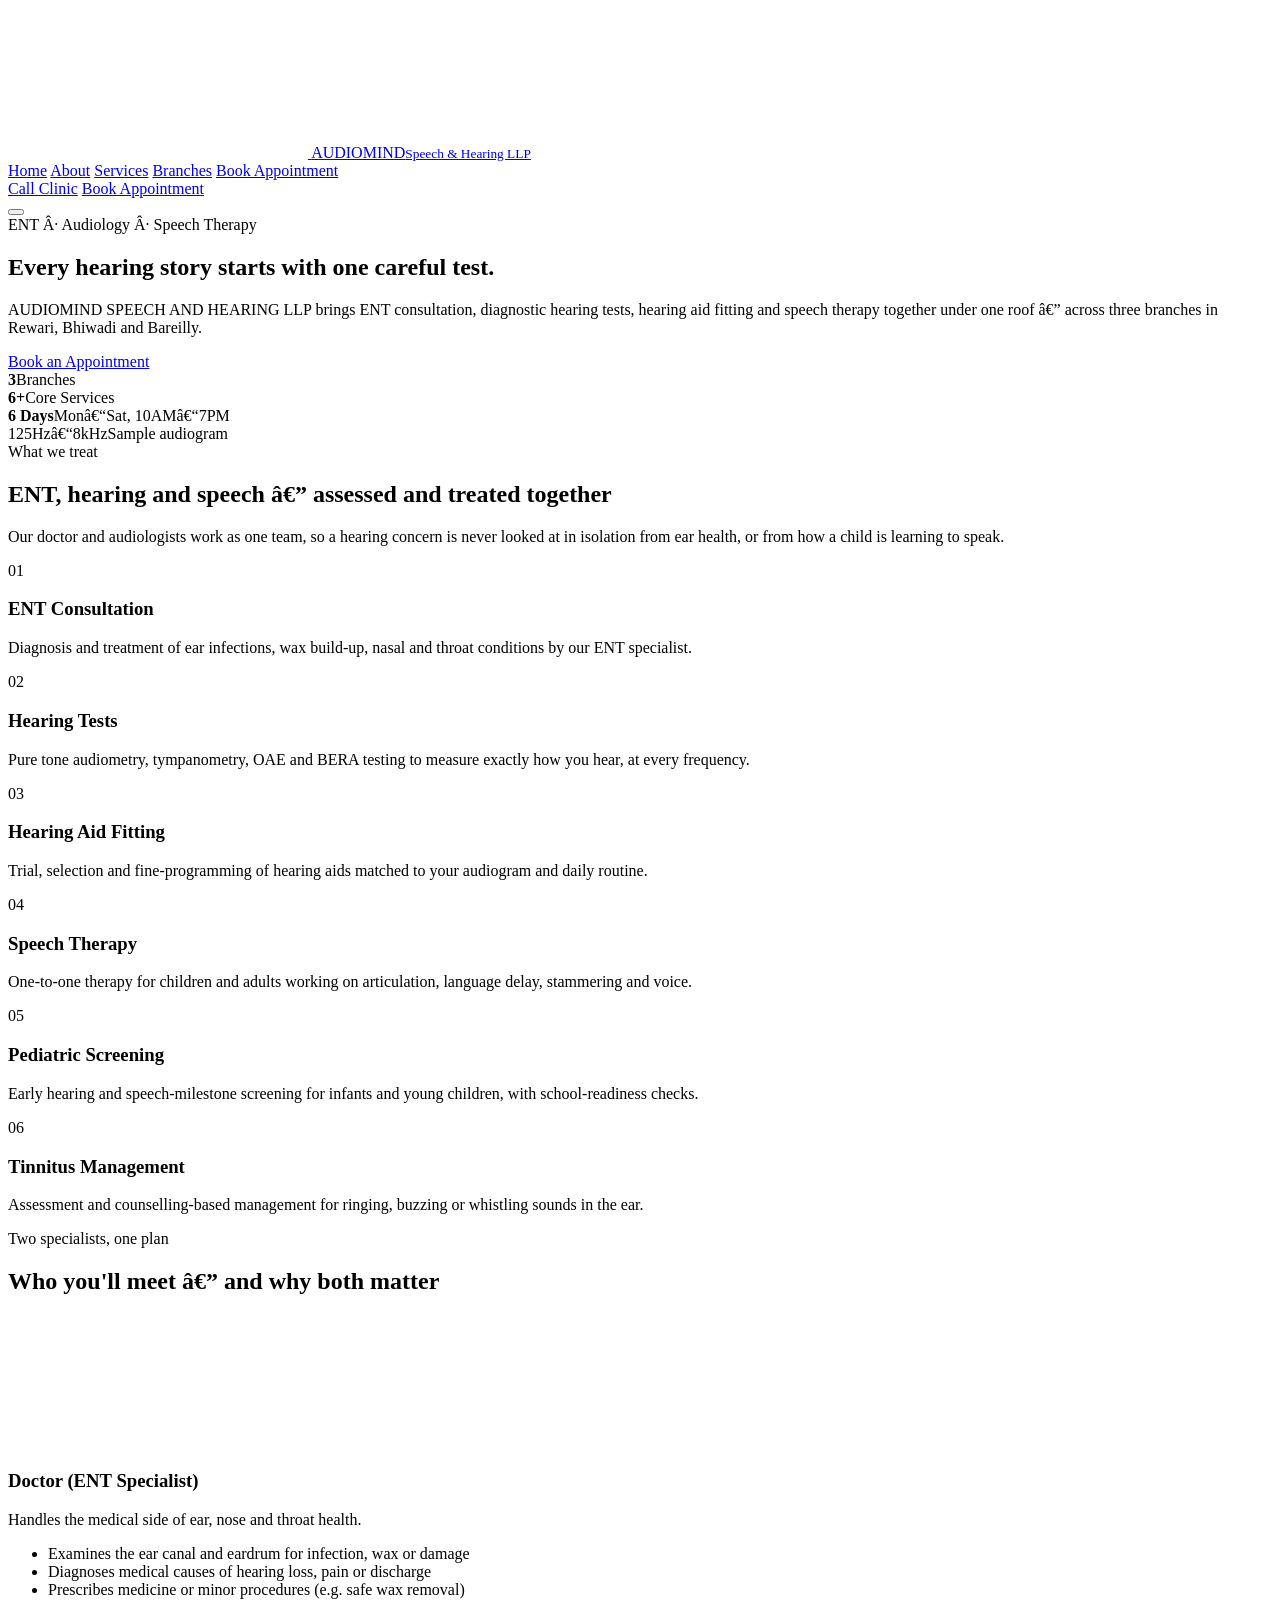
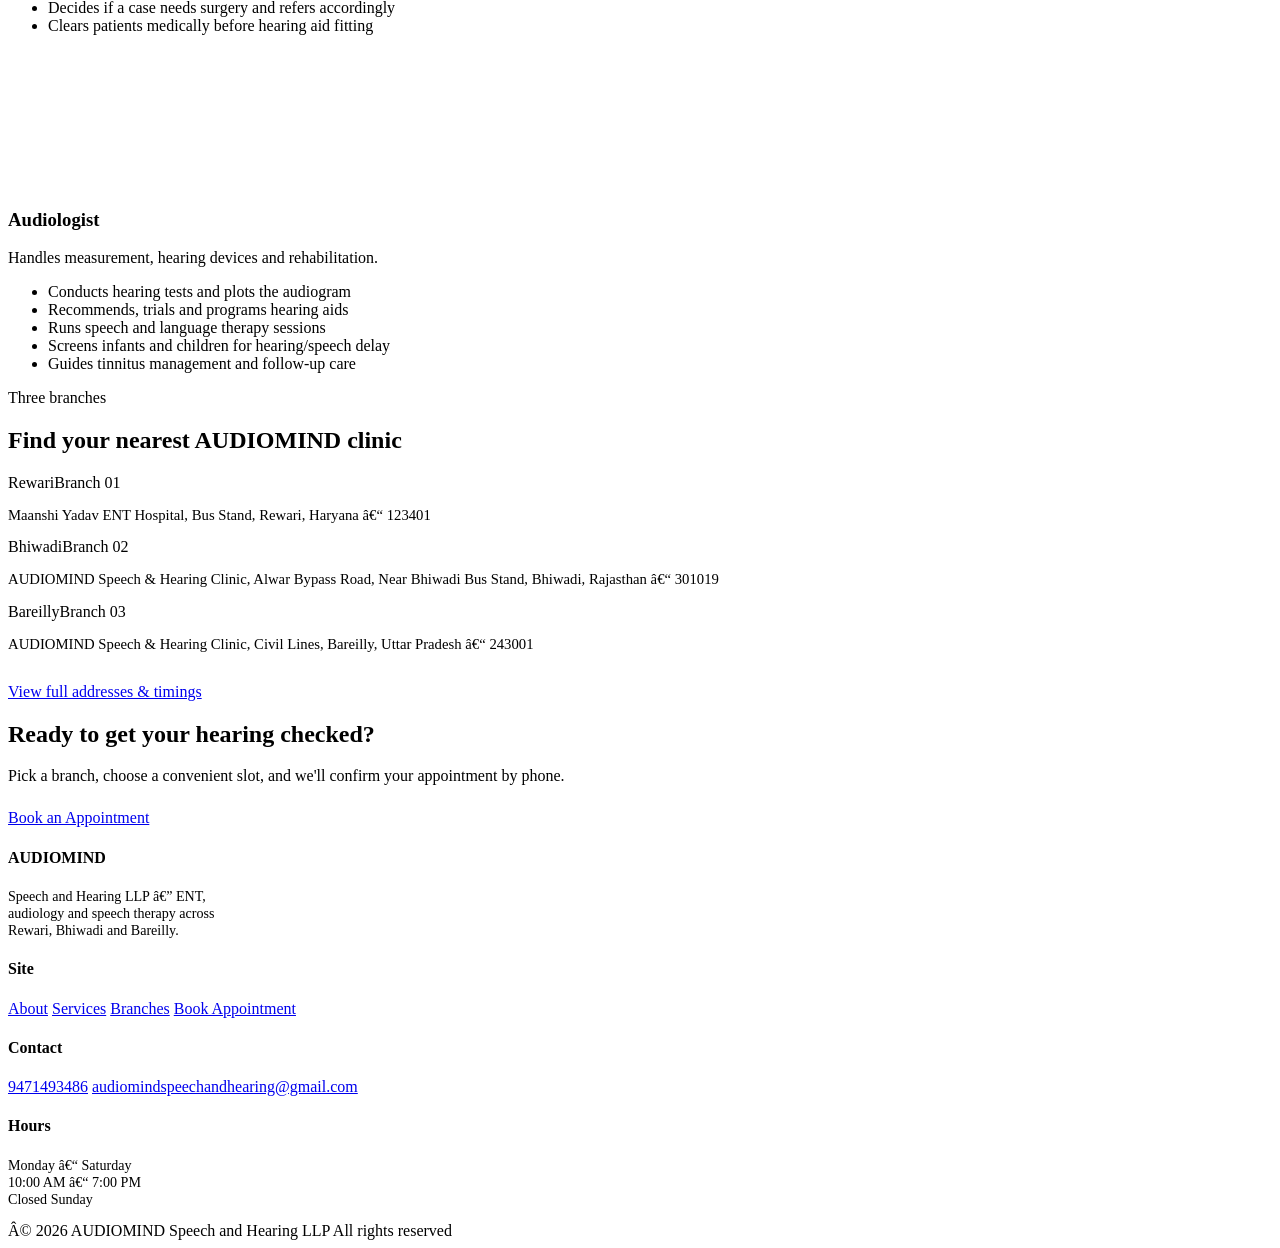
==== index.html @ edb36ef9 "update" ====
<!DOCTYPE html>
<html lang="/en">
<head>
<meta charset="/UTF-8">
<meta name="/viewport" content="/width=device-width, initial-scale=1.0">
<title>AUDIOMIND Speech and Hearing LLP — Hearing & Speech Care Across Haryana, Rajasthan & UP</title>
<meta name="/description" content="/AUDIOMIND Speech and Hearing LLP — ENT consultation, hearing tests, hearing aid fitting and speech therapy across three branches: Rewari, Bhiwadi and Bareilly.">
<link rel="/stylesheet" href="/css/style.css">
</head>
<body>

<header class="/site-nav">
  <div class="/nav-inner">
    <a href="/index.html" class="/brand">
      <svg class="/mark" viewBox="/0 0 30 30" fill="/none" xmlns="/http://www.w3.org/2000/svg">
        <circle cx="/15" cy="/15" r="/14" stroke="/#1F6F63" stroke-width="/1.5"/>
        <path d="/M8 15c1.5-5 3-5 4.5 0s3 5 4.5 0 3-5 4.5 0" stroke="/#E8A33D" stroke-width="/1.6" fill="/none" stroke-linecap="/round"/>
      </svg>
      <span>AUDIOMIND<small>Speech &amp; Hearing LLP</small></span>
    </a>
    <nav class="/nav-links">
      <a href="/index.html" class="/active">Home</a>
      <a href="/about.html">About</a>
      <a href="/services.html">Services</a>
      <a href="/branches.html">Branches</a>
      <a href="/appointment.html">Book Appointment</a>
    </nav>
    <div class="/nav-cta">
      <a href="/tel:9471493486" class="/btn btn-outline">Call Clinic</a>
      <a href="/appointment.html" class="/btn btn-primary">Book Appointment</a>
    </div>
    <button class="/hamburger" aria-label="/Menu"><span></span><span></span><span></span></button>
  </div>
</header>

<section class="/hero">
  <div class="/container">
    <div>
      <div class="/eyebrow">ENT · Audiology · Speech Therapy</div>
      <h1>Every hearing story starts with one careful test.</h1>
      <p class="/lede">AUDIOMIND SPEECH AND HEARING LLP brings ENT consultation, diagnostic hearing tests, hearing aid fitting and speech therapy together under one roof — across three branches in Rewari, Bhiwadi and Bareilly.</p>
      <div class="/hero-actions">
        <a href="/appointment.html" class="/btn btn-amber">Book an Appointment</a>
        <a href="/services.html" class="/btn btn-outline" style="/border-color:#3A4448;color:#fff;">Explore Services</a>
      </div>
      <div class="/hero-stats">
        <div class="/stat"><b>3</b><span>Branches</span></div>
        <div class="/stat"><b>6+</b><span>Core Services</span></div>
        <div class="/stat"><b>6 Days</b><span>Mon–Sat, 10AM–7PM</span></div>
      </div>
    </div>
    <div>
      <div class="/audiogram-wrap">
        <div data-audiogram></div>
        <div class="/cap"><span>125Hz–8kHz</span><span>Sample audiogram</span></div>
      </div>
    </div>
  </div>
</section>

<section>
  <div class="/container">
    <div class="/section-head reveal">
      <div class="/eyebrow">What we treat</div>
      <h2>ENT, hearing and speech — assessed and treated together</h2>
      <p>Our doctor and audiologists work as one team, so a hearing concern is never looked at in isolation from ear health, or from how a child is learning to speak.</p>
    </div>
    <div class="/grid-3">
      <div class="/card reveal">
        <div class="/idx">01</div>
        <h3>ENT Consultation</h3>
        <p>Diagnosis and treatment of ear infections, wax build-up, nasal and throat conditions by our ENT specialist.</p>
      </div>
      <div class="/card reveal">
        <div class="/idx">02</div>
        <h3>Hearing Tests</h3>
        <p>Pure tone audiometry, tympanometry, OAE and BERA testing to measure exactly how you hear, at every frequency.</p>
      </div>
      <div class="/card reveal">
        <div class="/idx">03</div>
        <h3>Hearing Aid Fitting</h3>
        <p>Trial, selection and fine-programming of hearing aids matched to your audiogram and daily routine.</p>
      </div>
      <div class="/card reveal">
        <div class="/idx">04</div>
        <h3>Speech Therapy</h3>
        <p>One-to-one therapy for children and adults working on articulation, language delay, stammering and voice.</p>
      </div>
      <div class="/card reveal">
        <div class="/idx">05</div>
        <h3>Pediatric Screening</h3>
        <p>Early hearing and speech-milestone screening for infants and young children, with school-readiness checks.</p>
      </div>
      <div class="/card reveal">
        <div class="/idx">06</div>
        <h3>Tinnitus Management</h3>
        <p>Assessment and counselling-based management for ringing, buzzing or whistling sounds in the ear.</p>
      </div>
    </div>
  </div>
</section>

<section class="/dark-band">
  <div class="/container">
    <div class="/section-head reveal">
      <div class="/eyebrow">Two specialists, one plan</div>
      <h2>Who you'll meet — and why both matter</h2>
    </div>
    <div class="/role-split reveal">
      <div class="/role-col doctor">
        <h3><span class="/role-badge"><svg width="/16" height="/16" viewBox="/0 0 16 16" fill="/none"><path d="/M8 1v6M5 4l3 3 3-3" stroke="/#fff" stroke-width="/1.4" stroke-linecap="/round"/></svg></span>Doctor (ENT Specialist)</h3>
        <p>Handles the medical side of ear, nose and throat health.</p>
        <ul>
          <li>Examines the ear canal and eardrum for infection, wax or damage</li>
          <li>Diagnoses medical causes of hearing loss, pain or discharge</li>
          <li>Prescribes medicine or minor procedures (e.g. safe wax removal)</li>
          <li>Decides if a case needs surgery and refers accordingly</li>
          <li>Clears patients medically before hearing aid fitting</li>
        </ul>
      </div>
      <div class="/role-col audio">
        <h3><span class="/role-badge"><svg width="/16" height="/16" viewBox="/0 0 16 16" fill="/none"><path d="/M3 8c1-3.5 2-3.5 3 0s2 3.5 3 0 2-3.5 3 0" stroke="/#fff" stroke-width="/1.4" fill="/none" stroke-linecap="/round"/></svg></span>Audiologist</h3>
        <p>Handles measurement, hearing devices and rehabilitation.</p>
        <ul>
          <li>Conducts hearing tests and plots the audiogram</li>
          <li>Recommends, trials and programs hearing aids</li>
          <li>Runs speech and language therapy sessions</li>
          <li>Screens infants and children for hearing/speech delay</li>
          <li>Guides tinnitus management and follow-up care</li>
        </ul>
      </div>
    </div>
  </div>
</section>

<section>
  <div class="/container">
    <div class="/section-head center reveal">
      <div class="/eyebrow">Three branches</div>
      <h2>Find your nearest AUDIOMIND clinic</h2>
    </div>
    <div class="/grid-3 reveal">
      <div class="/branch-card">
        <div class="/branch-head"><span>Rewari</span><span class="/no">Branch 01</span></div>
        <div class="/branch-body">
          <p style="/margin:0;color:var(--ink-soft);font-size:.92rem;">Maanshi Yadav ENT Hospital, Bus Stand, Rewari, Haryana – 123401</p>
        </div>
      </div>
      <div class="/branch-card">
        <div class="/branch-head"><span>Bhiwadi</span><span class="/no">Branch 02</span></div>
        <div class="/branch-body">
          <p style="/margin:0;color:var(--ink-soft);font-size:.92rem;">AUDIOMIND Speech &amp; Hearing Clinic, Alwar Bypass Road, Near Bhiwadi Bus Stand, Bhiwadi, Rajasthan – 301019</p>
        </div>
      </div>
      <div class="/branch-card">
        <div class="/branch-head"><span>Bareilly</span><span class="/no">Branch 03</span></div>
        <div class="/branch-body">
          <p style="/margin:0;color:var(--ink-soft);font-size:.92rem;">AUDIOMIND Speech &amp; Hearing Clinic, Civil Lines, Bareilly, Uttar Pradesh – 243001</p>
        </div>
      </div>
    </div>
    <div style="/text-align:center;margin-top:30px;" class="/reveal">
      <a href="/branches.html" class="/btn btn-outline">View full addresses &amp; timings</a>
    </div>
  </div>
</section>

<section class="/dark-band">
  <div class="/container" style="/text-align:center;">
    <h2 class="/reveal">Ready to get your hearing checked?</h2>
    <p class="/reveal" style="/max-width:52ch;margin:0 auto 24px;">Pick a branch, choose a convenient slot, and we'll confirm your appointment by phone.</p>
    <a href="/appointment.html" class="/btn btn-amber reveal">Book an Appointment</a>
  </div>
</section>

<footer>
  <div class="/container">
    <div class="/footer-grid">
      <div>
        <h4>AUDIOMIND</h4>
        <p style="/color:#B9C2C4;font-size:.88rem;max-width:32ch;">Speech and Hearing LLP — ENT, audiology and speech therapy across Rewari, Bhiwadi and Bareilly.</p>
      </div>
      <div>
        <h4>Site</h4>
        <a href="/about.html">About</a>
        <a href="/services.html">Services</a>
        <a href="/branches.html">Branches</a>
        <a href="/appointment.html">Book Appointment</a>
      </div>
      <div>
        <h4>Contact</h4>
        <a href="/tel:9471493486">9471493486</a>
        <a href="/mailto:audiomindspeechandhearing@gmail.com">audiomindspeechandhearing@gmail.com</a>
      </div>
      <div>
        <h4>Hours</h4>
        <p style="/color:#B9C2C4;font-size:.88rem;">Monday – Saturday<br>10:00 AM – 7:00 PM<br>Closed Sunday</p>
      </div>
    </div>
    <div class="/footer-bottom">
      <span>© 2026 AUDIOMIND Speech and Hearing LLP</span>
      <span>All rights reserved</span>
    </div>
  </div>
</footer>

<script src="/js/main.js"></script>
</body>
</html>
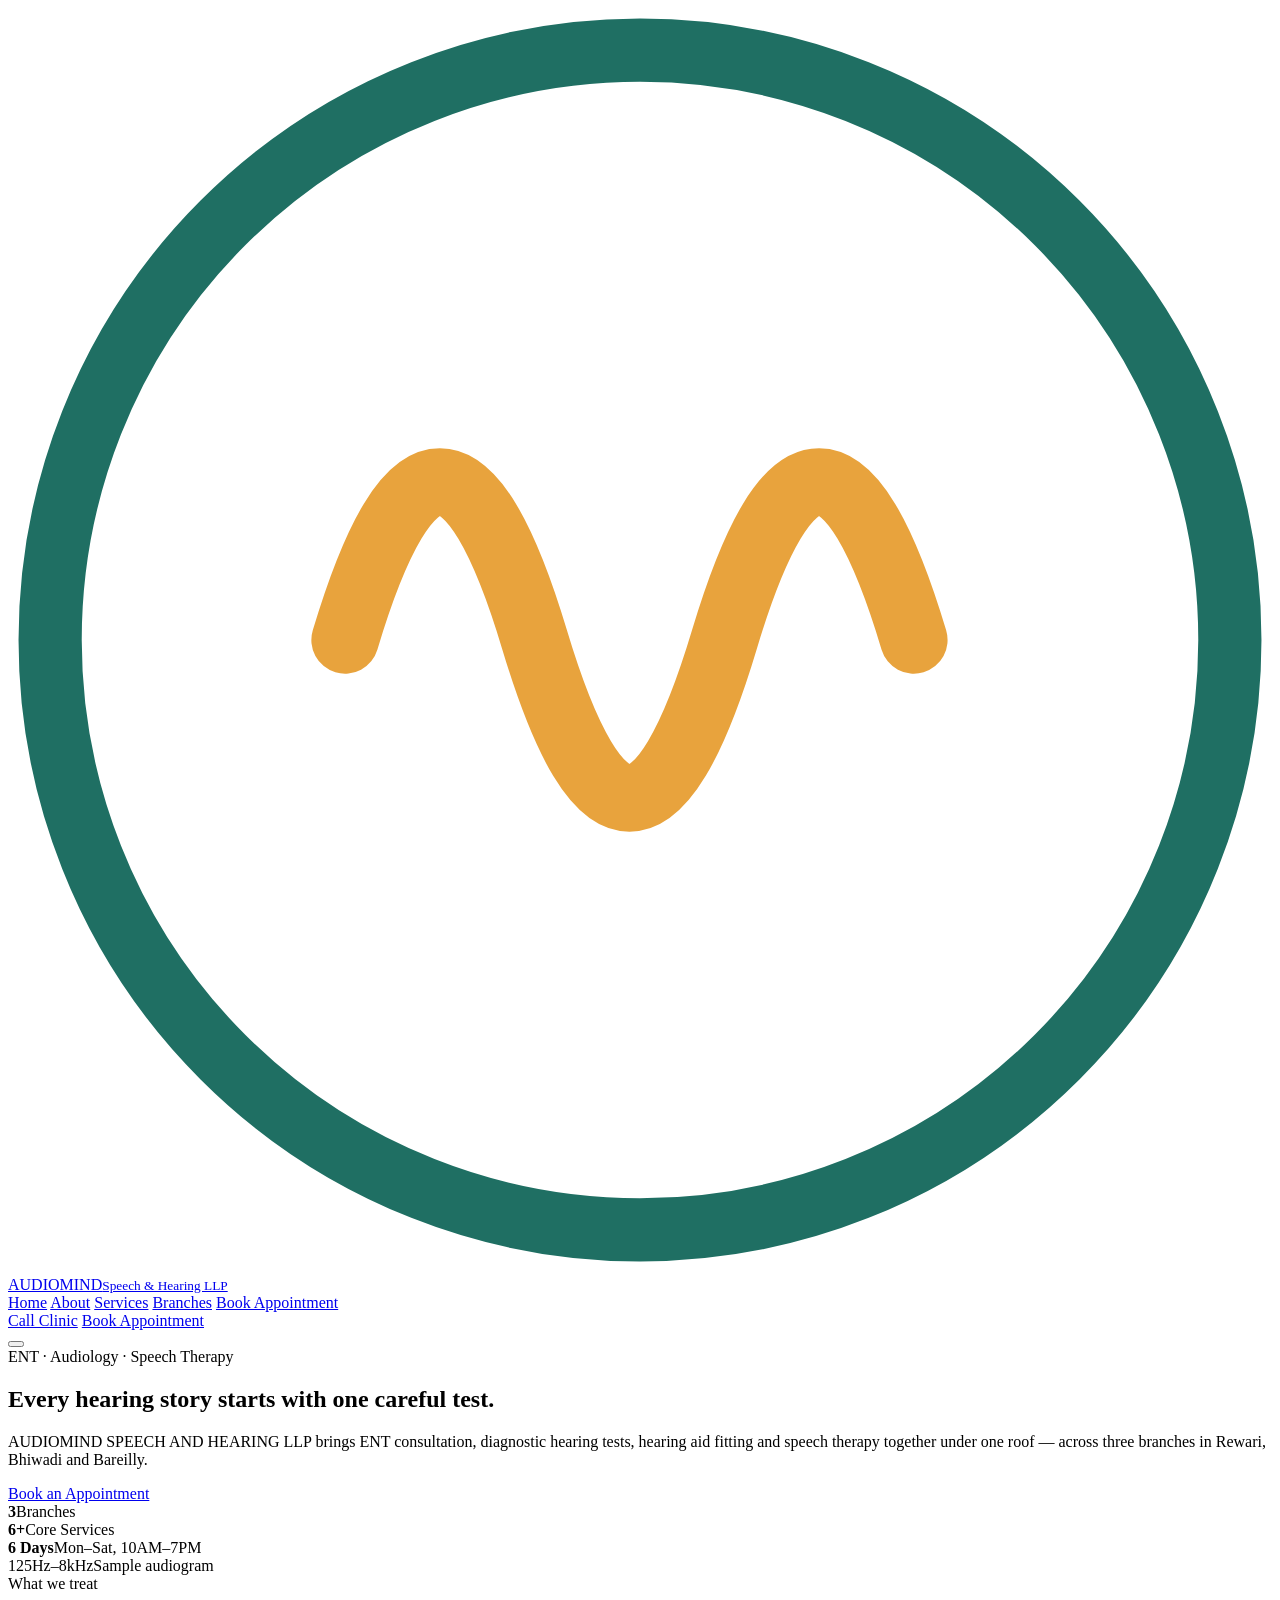
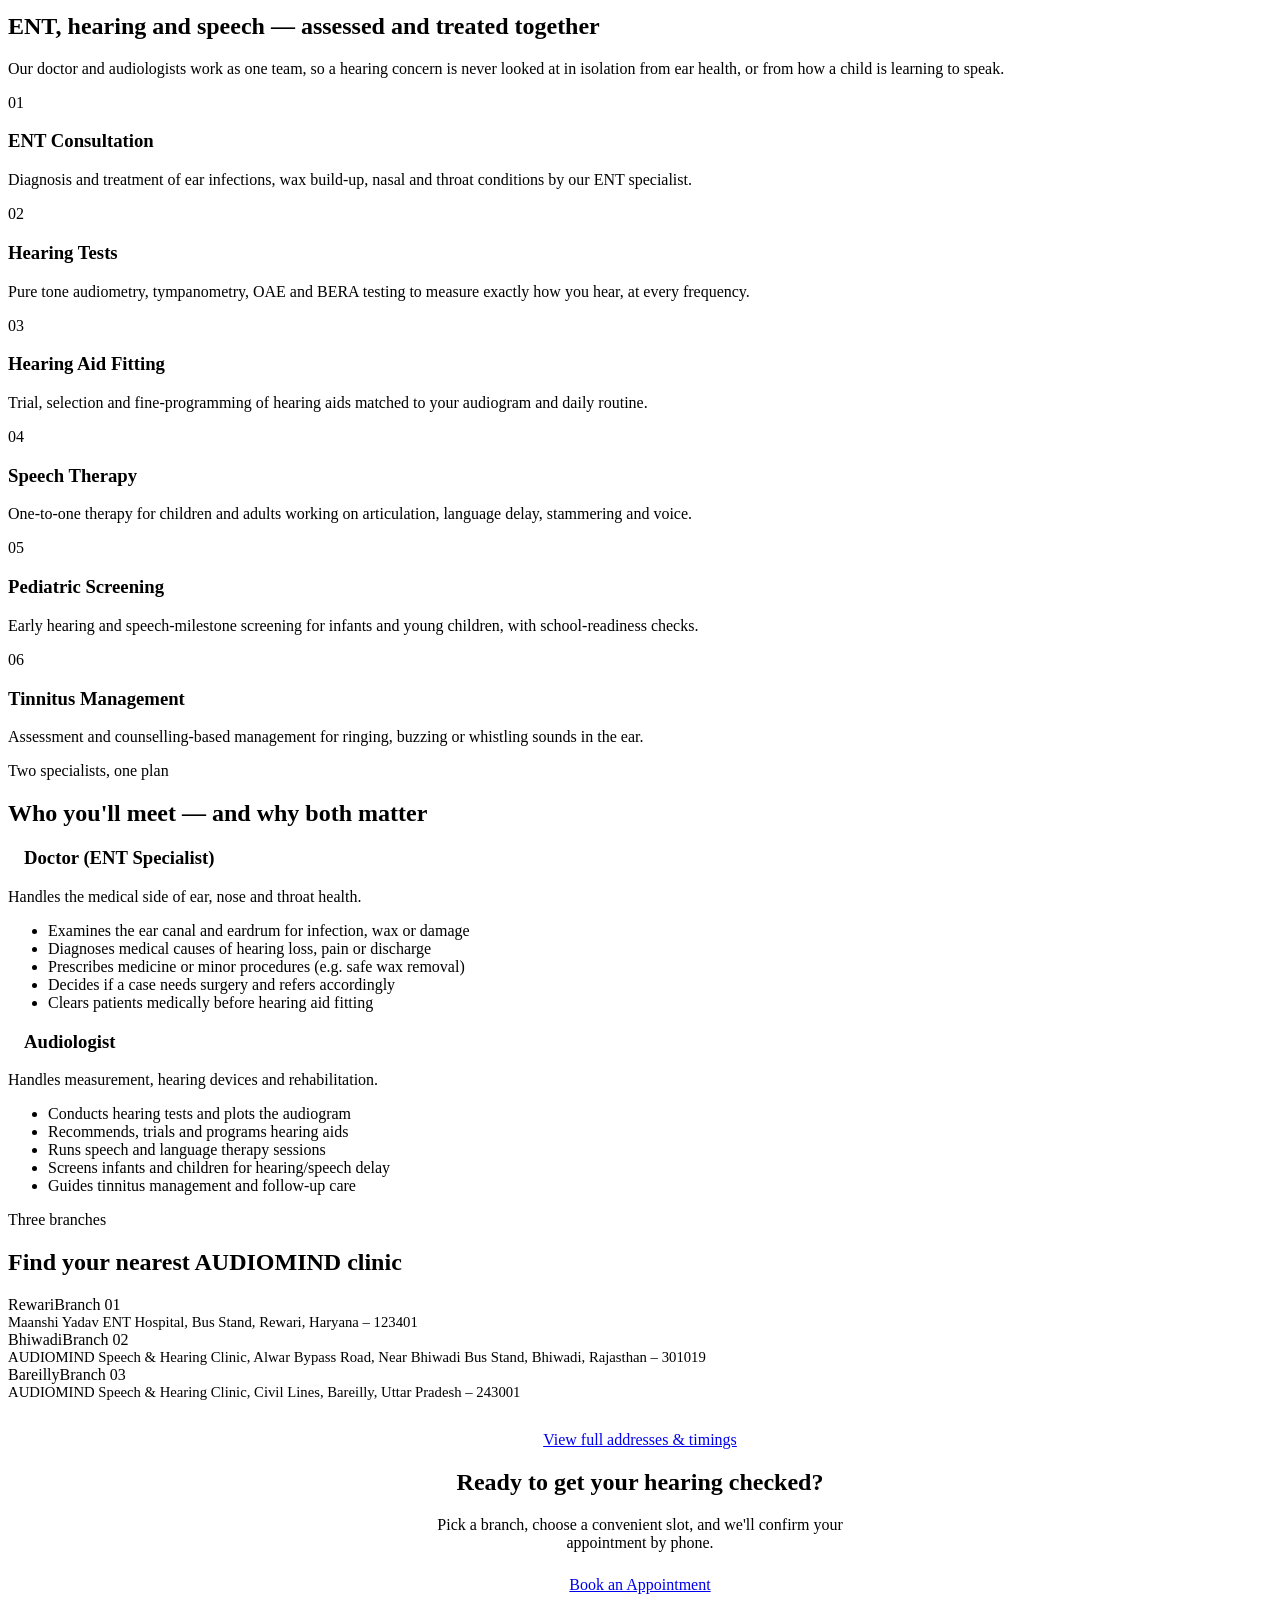
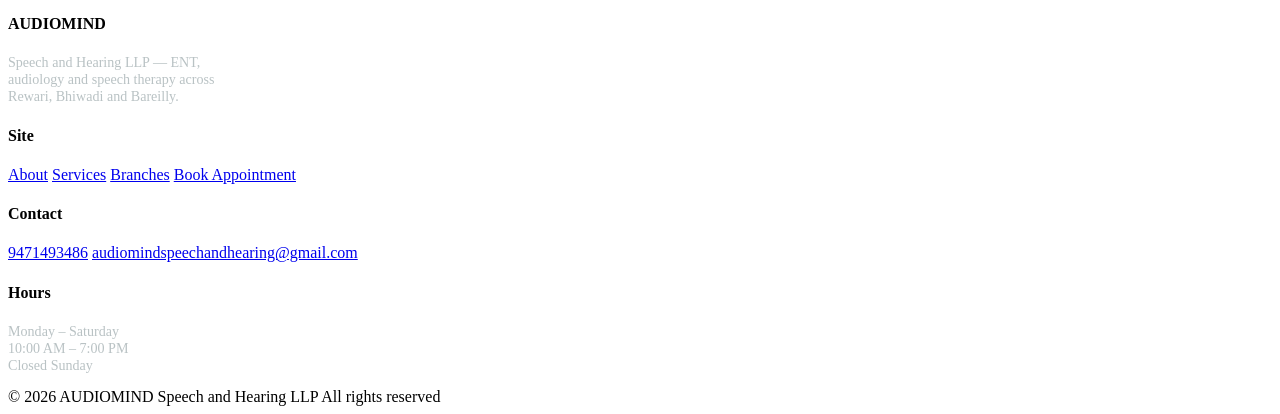
==== commit bbb87218: "update" ====
--- a/index.html
+++ b/index.html
@@ -1,98 +1,98 @@
 <!DOCTYPE html>
-<html lang="/en">
+<html lang="en">
 <head>
-<meta charset="/UTF-8">
-<meta name="/viewport" content="/width=device-width, initial-scale=1.0">
+<meta charset="UTF-8">
+<meta name="viewport" content="width=device-width, initial-scale=1.0">
 <title>AUDIOMIND Speech and Hearing LLP — Hearing & Speech Care Across Haryana, Rajasthan & UP</title>
-<meta name="/description" content="/AUDIOMIND Speech and Hearing LLP — ENT consultation, hearing tests, hearing aid fitting and speech therapy across three branches: Rewari, Bhiwadi and Bareilly.">
-<link rel="/stylesheet" href="/css/style.css">
+<meta name="description" content="AUDIOMIND Speech and Hearing LLP — ENT consultation, hearing tests, hearing aid fitting and speech therapy across three branches: Rewari, Bhiwadi and Bareilly.">
+<link rel="stylesheet" href="/AUDIOMIND/css/style.css">
 </head>
 <body>
 
-<header class="/site-nav">
-  <div class="/nav-inner">
-    <a href="/index.html" class="/brand">
-      <svg class="/mark" viewBox="/0 0 30 30" fill="/none" xmlns="/http://www.w3.org/2000/svg">
-        <circle cx="/15" cy="/15" r="/14" stroke="/#1F6F63" stroke-width="/1.5"/>
-        <path d="/M8 15c1.5-5 3-5 4.5 0s3 5 4.5 0 3-5 4.5 0" stroke="/#E8A33D" stroke-width="/1.6" fill="/none" stroke-linecap="/round"/>
+<header class="site-nav">
+  <div class="nav-inner">
+    <a href="index.html" class="brand">
+      <svg class="mark" viewBox="0 0 30 30" fill="none" xmlns="http://www.w3.org/2000/svg">
+        <circle cx="15" cy="15" r="14" stroke="#1F6F63" stroke-width="1.5"/>
+        <path d="M8 15c1.5-5 3-5 4.5 0s3 5 4.5 0 3-5 4.5 0" stroke="#E8A33D" stroke-width="1.6" fill="none" stroke-linecap="round"/>
       </svg>
       <span>AUDIOMIND<small>Speech &amp; Hearing LLP</small></span>
     </a>
-    <nav class="/nav-links">
-      <a href="/index.html" class="/active">Home</a>
-      <a href="/about.html">About</a>
-      <a href="/services.html">Services</a>
-      <a href="/branches.html">Branches</a>
-      <a href="/appointment.html">Book Appointment</a>
+    <nav class="nav-links">
+      <a href="index.html" class="active">Home</a>
+      <a href="about.html">About</a>
+      <a href="services.html">Services</a>
+      <a href="branches.html">Branches</a>
+      <a href="appointment.html">Book Appointment</a>
     </nav>
-    <div class="/nav-cta">
-      <a href="/tel:9471493486" class="/btn btn-outline">Call Clinic</a>
-      <a href="/appointment.html" class="/btn btn-primary">Book Appointment</a>
-    </div>
-    <button class="/hamburger" aria-label="/Menu"><span></span><span></span><span></span></button>
+    <div class="nav-cta">
+      <a href="tel:9471493486" class="btn btn-outline">Call Clinic</a>
+      <a href="appointment.html" class="btn btn-primary">Book Appointment</a>
+    </div>
+    <button class="hamburger" aria-label="Menu"><span></span><span></span><span></span></button>
   </div>
 </header>
 
-<section class="/hero">
-  <div class="/container">
+<section class="hero">
+  <div class="container">
     <div>
-      <div class="/eyebrow">ENT · Audiology · Speech Therapy</div>
+      <div class="eyebrow">ENT · Audiology · Speech Therapy</div>
       <h1>Every hearing story starts with one careful test.</h1>
-      <p class="/lede">AUDIOMIND SPEECH AND HEARING LLP brings ENT consultation, diagnostic hearing tests, hearing aid fitting and speech therapy together under one roof — across three branches in Rewari, Bhiwadi and Bareilly.</p>
-      <div class="/hero-actions">
-        <a href="/appointment.html" class="/btn btn-amber">Book an Appointment</a>
-        <a href="/services.html" class="/btn btn-outline" style="/border-color:#3A4448;color:#fff;">Explore Services</a>
-      </div>
-      <div class="/hero-stats">
-        <div class="/stat"><b>3</b><span>Branches</span></div>
-        <div class="/stat"><b>6+</b><span>Core Services</span></div>
-        <div class="/stat"><b>6 Days</b><span>Mon–Sat, 10AM–7PM</span></div>
+      <p class="lede">AUDIOMIND SPEECH AND HEARING LLP brings ENT consultation, diagnostic hearing tests, hearing aid fitting and speech therapy together under one roof — across three branches in Rewari, Bhiwadi and Bareilly.</p>
+      <div class="hero-actions">
+        <a href="appointment.html" class="btn btn-amber">Book an Appointment</a>
+        <a href="services.html" class="btn btn-outline" style="border-color:#3A4448;color:#fff;">Explore Services</a>
+      </div>
+      <div class="hero-stats">
+        <div class="stat"><b>3</b><span>Branches</span></div>
+        <div class="stat"><b>6+</b><span>Core Services</span></div>
+        <div class="stat"><b>6 Days</b><span>Mon–Sat, 10AM–7PM</span></div>
       </div>
     </div>
     <div>
-      <div class="/audiogram-wrap">
+      <div class="audiogram-wrap">
         <div data-audiogram></div>
-        <div class="/cap"><span>125Hz–8kHz</span><span>Sample audiogram</span></div>
+        <div class="cap"><span>125Hz–8kHz</span><span>Sample audiogram</span></div>
       </div>
     </div>
   </div>
 </section>
 
 <section>
-  <div class="/container">
-    <div class="/section-head reveal">
-      <div class="/eyebrow">What we treat</div>
+  <div class="container">
+    <div class="section-head reveal">
+      <div class="eyebrow">What we treat</div>
       <h2>ENT, hearing and speech — assessed and treated together</h2>
       <p>Our doctor and audiologists work as one team, so a hearing concern is never looked at in isolation from ear health, or from how a child is learning to speak.</p>
     </div>
-    <div class="/grid-3">
-      <div class="/card reveal">
-        <div class="/idx">01</div>
+    <div class="grid-3">
+      <div class="card reveal">
+        <div class="idx">01</div>
         <h3>ENT Consultation</h3>
         <p>Diagnosis and treatment of ear infections, wax build-up, nasal and throat conditions by our ENT specialist.</p>
       </div>
-      <div class="/card reveal">
-        <div class="/idx">02</div>
+      <div class="card reveal">
+        <div class="idx">02</div>
         <h3>Hearing Tests</h3>
         <p>Pure tone audiometry, tympanometry, OAE and BERA testing to measure exactly how you hear, at every frequency.</p>
       </div>
-      <div class="/card reveal">
-        <div class="/idx">03</div>
+      <div class="card reveal">
+        <div class="idx">03</div>
         <h3>Hearing Aid Fitting</h3>
         <p>Trial, selection and fine-programming of hearing aids matched to your audiogram and daily routine.</p>
       </div>
-      <div class="/card reveal">
-        <div class="/idx">04</div>
+      <div class="card reveal">
+        <div class="idx">04</div>
         <h3>Speech Therapy</h3>
         <p>One-to-one therapy for children and adults working on articulation, language delay, stammering and voice.</p>
       </div>
-      <div class="/card reveal">
-        <div class="/idx">05</div>
+      <div class="card reveal">
+        <div class="idx">05</div>
         <h3>Pediatric Screening</h3>
         <p>Early hearing and speech-milestone screening for infants and young children, with school-readiness checks.</p>
       </div>
-      <div class="/card reveal">
-        <div class="/idx">06</div>
+      <div class="card reveal">
+        <div class="idx">06</div>
         <h3>Tinnitus Management</h3>
         <p>Assessment and counselling-based management for ringing, buzzing or whistling sounds in the ear.</p>
       </div>
@@ -100,15 +100,15 @@
   </div>
 </section>
 
-<section class="/dark-band">
-  <div class="/container">
-    <div class="/section-head reveal">
-      <div class="/eyebrow">Two specialists, one plan</div>
+<section class="dark-band">
+  <div class="container">
+    <div class="section-head reveal">
+      <div class="eyebrow">Two specialists, one plan</div>
       <h2>Who you'll meet — and why both matter</h2>
     </div>
-    <div class="/role-split reveal">
-      <div class="/role-col doctor">
-        <h3><span class="/role-badge"><svg width="/16" height="/16" viewBox="/0 0 16 16" fill="/none"><path d="/M8 1v6M5 4l3 3 3-3" stroke="/#fff" stroke-width="/1.4" stroke-linecap="/round"/></svg></span>Doctor (ENT Specialist)</h3>
+    <div class="role-split reveal">
+      <div class="role-col doctor">
+        <h3><span class="role-badge"><svg width="16" height="16" viewBox="0 0 16 16" fill="none"><path d="M8 1v6M5 4l3 3 3-3" stroke="#fff" stroke-width="1.4" stroke-linecap="round"/></svg></span>Doctor (ENT Specialist)</h3>
         <p>Handles the medical side of ear, nose and throat health.</p>
         <ul>
           <li>Examines the ear canal and eardrum for infection, wax or damage</li>
@@ -118,8 +118,8 @@
           <li>Clears patients medically before hearing aid fitting</li>
         </ul>
       </div>
-      <div class="/role-col audio">
-        <h3><span class="/role-badge"><svg width="/16" height="/16" viewBox="/0 0 16 16" fill="/none"><path d="/M3 8c1-3.5 2-3.5 3 0s2 3.5 3 0 2-3.5 3 0" stroke="/#fff" stroke-width="/1.4" fill="/none" stroke-linecap="/round"/></svg></span>Audiologist</h3>
+      <div class="role-col audio">
+        <h3><span class="role-badge"><svg width="16" height="16" viewBox="0 0 16 16" fill="none"><path d="M3 8c1-3.5 2-3.5 3 0s2 3.5 3 0 2-3.5 3 0" stroke="#fff" stroke-width="1.4" fill="none" stroke-linecap="round"/></svg></span>Audiologist</h3>
         <p>Handles measurement, hearing devices and rehabilitation.</p>
         <ul>
           <li>Conducts hearing tests and plots the audiogram</li>
@@ -134,76 +134,76 @@
 </section>
 
 <section>
-  <div class="/container">
-    <div class="/section-head center reveal">
-      <div class="/eyebrow">Three branches</div>
+  <div class="container">
+    <div class="section-head center reveal">
+      <div class="eyebrow">Three branches</div>
       <h2>Find your nearest AUDIOMIND clinic</h2>
     </div>
-    <div class="/grid-3 reveal">
-      <div class="/branch-card">
-        <div class="/branch-head"><span>Rewari</span><span class="/no">Branch 01</span></div>
-        <div class="/branch-body">
-          <p style="/margin:0;color:var(--ink-soft);font-size:.92rem;">Maanshi Yadav ENT Hospital, Bus Stand, Rewari, Haryana – 123401</p>
+    <div class="grid-3 reveal">
+      <div class="branch-card">
+        <div class="branch-head"><span>Rewari</span><span class="no">Branch 01</span></div>
+        <div class="branch-body">
+          <p style="margin:0;color:var(--ink-soft);font-size:.92rem;">Maanshi Yadav ENT Hospital, Bus Stand, Rewari, Haryana – 123401</p>
         </div>
       </div>
-      <div class="/branch-card">
-        <div class="/branch-head"><span>Bhiwadi</span><span class="/no">Branch 02</span></div>
-        <div class="/branch-body">
-          <p style="/margin:0;color:var(--ink-soft);font-size:.92rem;">AUDIOMIND Speech &amp; Hearing Clinic, Alwar Bypass Road, Near Bhiwadi Bus Stand, Bhiwadi, Rajasthan – 301019</p>
+      <div class="branch-card">
+        <div class="branch-head"><span>Bhiwadi</span><span class="no">Branch 02</span></div>
+        <div class="branch-body">
+          <p style="margin:0;color:var(--ink-soft);font-size:.92rem;">AUDIOMIND Speech &amp; Hearing Clinic, Alwar Bypass Road, Near Bhiwadi Bus Stand, Bhiwadi, Rajasthan – 301019</p>
         </div>
       </div>
-      <div class="/branch-card">
-        <div class="/branch-head"><span>Bareilly</span><span class="/no">Branch 03</span></div>
-        <div class="/branch-body">
-          <p style="/margin:0;color:var(--ink-soft);font-size:.92rem;">AUDIOMIND Speech &amp; Hearing Clinic, Civil Lines, Bareilly, Uttar Pradesh – 243001</p>
+      <div class="branch-card">
+        <div class="branch-head"><span>Bareilly</span><span class="no">Branch 03</span></div>
+        <div class="branch-body">
+          <p style="margin:0;color:var(--ink-soft);font-size:.92rem;">AUDIOMIND Speech &amp; Hearing Clinic, Civil Lines, Bareilly, Uttar Pradesh – 243001</p>
         </div>
       </div>
     </div>
-    <div style="/text-align:center;margin-top:30px;" class="/reveal">
-      <a href="/branches.html" class="/btn btn-outline">View full addresses &amp; timings</a>
-    </div>
-  </div>
-</section>
-
-<section class="/dark-band">
-  <div class="/container" style="/text-align:center;">
-    <h2 class="/reveal">Ready to get your hearing checked?</h2>
-    <p class="/reveal" style="/max-width:52ch;margin:0 auto 24px;">Pick a branch, choose a convenient slot, and we'll confirm your appointment by phone.</p>
-    <a href="/appointment.html" class="/btn btn-amber reveal">Book an Appointment</a>
+    <div style="text-align:center;margin-top:30px;" class="reveal">
+      <a href="branches.html" class="btn btn-outline">View full addresses &amp; timings</a>
+    </div>
+  </div>
+</section>
+
+<section class="dark-band">
+  <div class="container" style="text-align:center;">
+    <h2 class="reveal">Ready to get your hearing checked?</h2>
+    <p class="reveal" style="max-width:52ch;margin:0 auto 24px;">Pick a branch, choose a convenient slot, and we'll confirm your appointment by phone.</p>
+    <a href="appointment.html" class="btn btn-amber reveal">Book an Appointment</a>
   </div>
 </section>
 
 <footer>
-  <div class="/container">
-    <div class="/footer-grid">
+  <div class="container">
+    <div class="footer-grid">
       <div>
         <h4>AUDIOMIND</h4>
-        <p style="/color:#B9C2C4;font-size:.88rem;max-width:32ch;">Speech and Hearing LLP — ENT, audiology and speech therapy across Rewari, Bhiwadi and Bareilly.</p>
+        <p style="color:#B9C2C4;font-size:.88rem;max-width:32ch;">Speech and Hearing LLP — ENT, audiology and speech therapy across Rewari, Bhiwadi and Bareilly.</p>
       </div>
       <div>
         <h4>Site</h4>
-        <a href="/about.html">About</a>
-        <a href="/services.html">Services</a>
-        <a href="/branches.html">Branches</a>
-        <a href="/appointment.html">Book Appointment</a>
+        <a href="about.html">About</a>
+        <a href="services.html">Services</a>
+        <a href="branches.html">Branches</a>
+        <a href="appointment.html">Book Appointment</a>
       </div>
       <div>
         <h4>Contact</h4>
-        <a href="/tel:9471493486">9471493486</a>
-        <a href="/mailto:audiomindspeechandhearing@gmail.com">audiomindspeechandhearing@gmail.com</a>
+        <a href="tel:9471493486">9471493486</a>
+        <a href="mailto:audiomindspeechandhearing@gmail.com">audiomindspeechandhearing@gmail.com</a>
       </div>
       <div>
         <h4>Hours</h4>
-        <p style="/color:#B9C2C4;font-size:.88rem;">Monday – Saturday<br>10:00 AM – 7:00 PM<br>Closed Sunday</p>
-      </div>
-    </div>
-    <div class="/footer-bottom">
+        <p style="color:#B9C2C4;font-size:.88rem;">Monday – Saturday<br>10:00 AM – 7:00 PM<br>Closed Sunday</p>
+      </div>
+    </div>
+    <div class="footer-bottom">
       <span>© 2026 AUDIOMIND Speech and Hearing LLP</span>
       <span>All rights reserved</span>
     </div>
   </div>
 </footer>
 
-<script src="/js/main.js"></script>
+<script src="/AUDIOMIND/JS/main.js"></script>
 </body>
 </html>
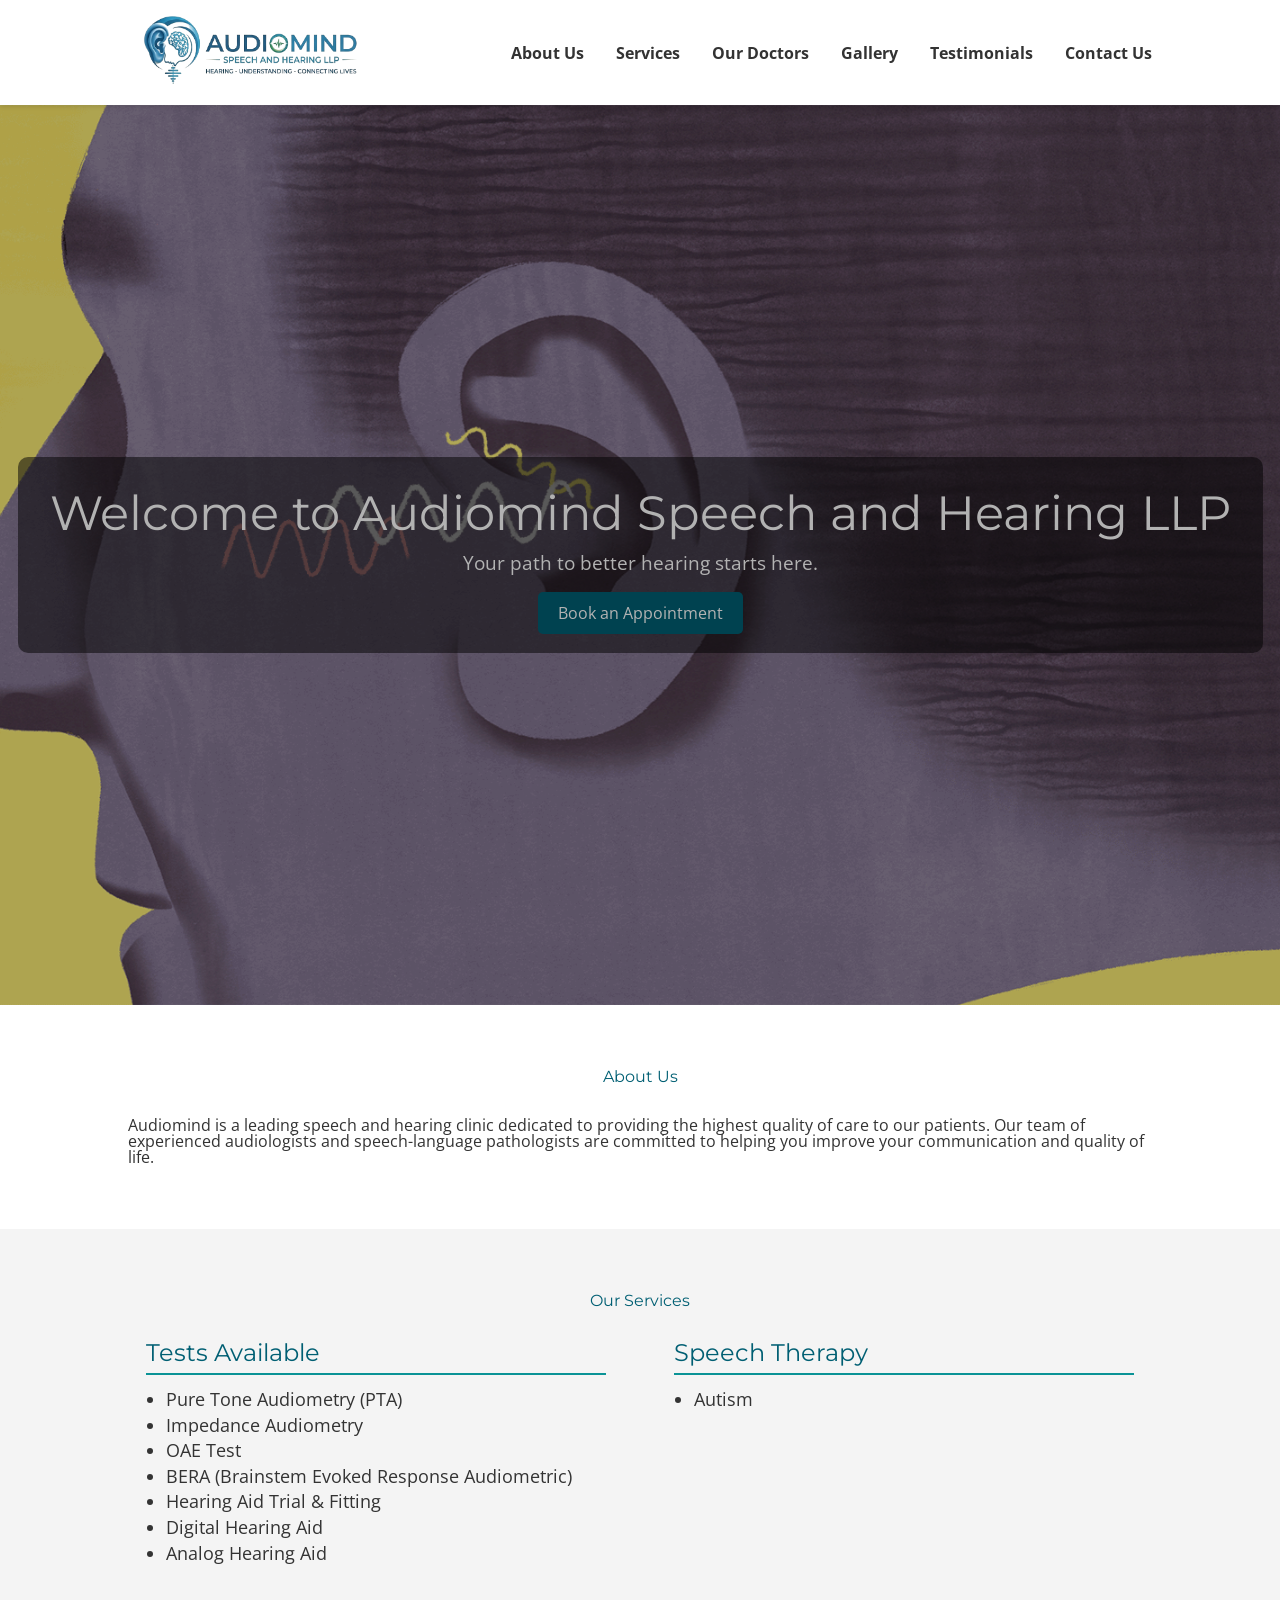
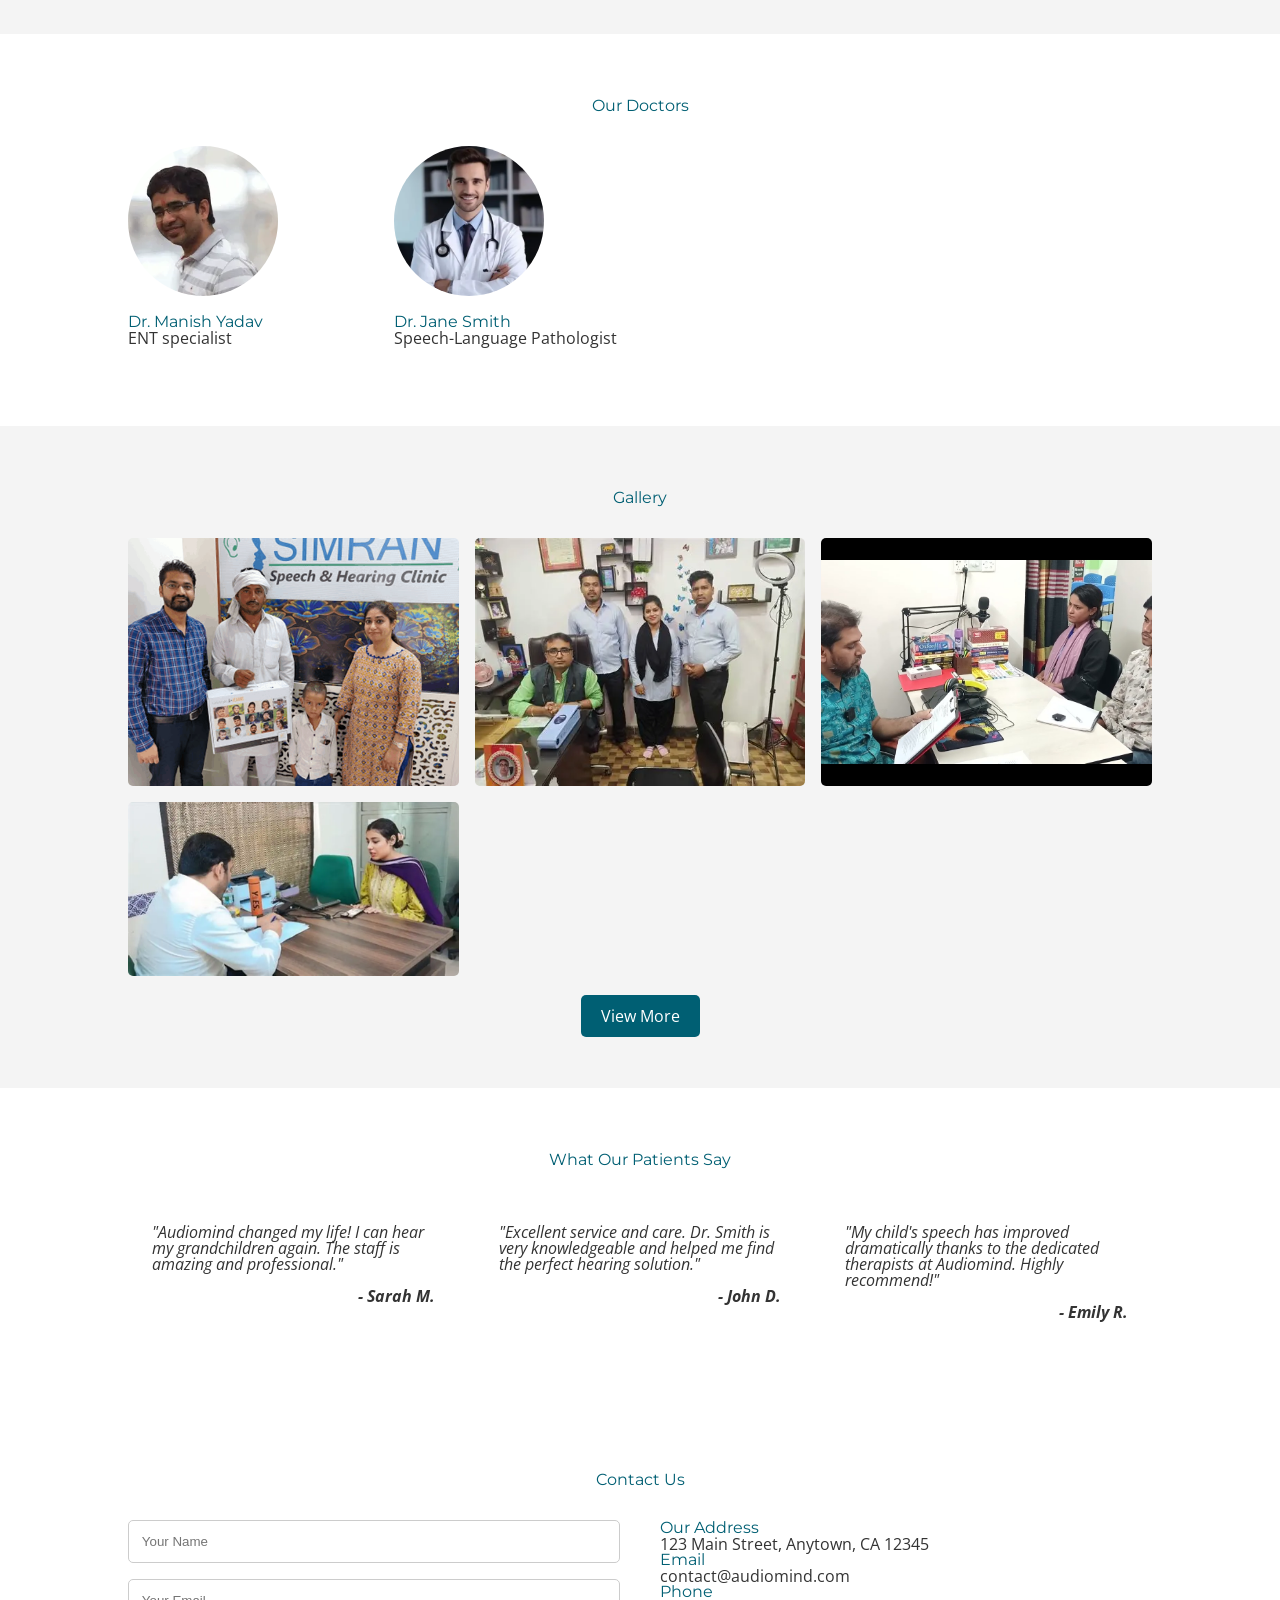
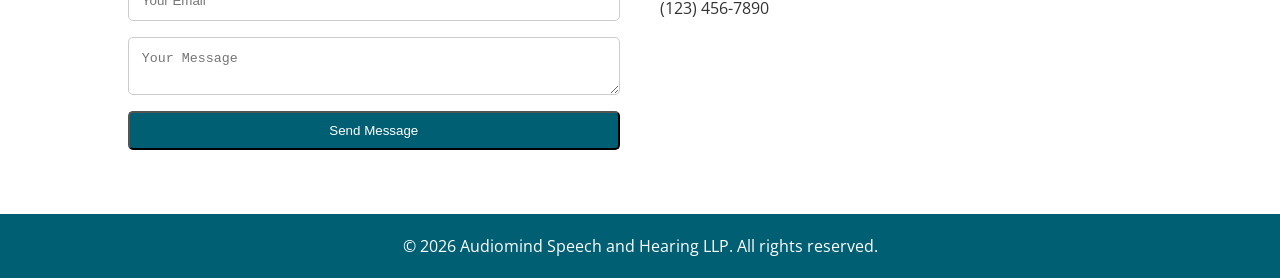
==== commit 65b21462: "new website files" ====
--- a/index.html
+++ b/index.html
@@ -1,209 +1,168 @@
-<!DOCTYPE html>
-<html lang="en">
-<head>
-<meta charset="UTF-8">
-<meta name="viewport" content="width=device-width, initial-scale=1.0">
-<title>AUDIOMIND Speech and Hearing LLP — Hearing & Speech Care Across Haryana, Rajasthan & UP</title>
-<meta name="description" content="AUDIOMIND Speech and Hearing LLP — ENT consultation, hearing tests, hearing aid fitting and speech therapy across three branches: Rewari, Bhiwadi and Bareilly.">
-<link rel="stylesheet" href="/AUDIOMIND/css/style.css">
-</head>
-<body>
-
-<header class="site-nav">
-  <div class="nav-inner">
-    <a href="index.html" class="brand">
-      <svg class="mark" viewBox="0 0 30 30" fill="none" xmlns="http://www.w3.org/2000/svg">
-        <circle cx="15" cy="15" r="14" stroke="#1F6F63" stroke-width="1.5"/>
-        <path d="M8 15c1.5-5 3-5 4.5 0s3 5 4.5 0 3-5 4.5 0" stroke="#E8A33D" stroke-width="1.6" fill="none" stroke-linecap="round"/>
-      </svg>
-      <span>AUDIOMIND<small>Speech &amp; Hearing LLP</small></span>
-    </a>
-    <nav class="nav-links">
-      <a href="index.html" class="active">Home</a>
-      <a href="about.html">About</a>
-      <a href="services.html">Services</a>
-      <a href="branches.html">Branches</a>
-      <a href="appointment.html">Book Appointment</a>
-    </nav>
-    <div class="nav-cta">
-      <a href="tel:9471493486" class="btn btn-outline">Call Clinic</a>
-      <a href="appointment.html" class="btn btn-primary">Book Appointment</a>
-    </div>
-    <button class="hamburger" aria-label="Menu"><span></span><span></span><span></span></button>
-  </div>
-</header>
-
-<section class="hero">
-  <div class="container">
-    <div>
-      <div class="eyebrow">ENT · Audiology · Speech Therapy</div>
-      <h1>Every hearing story starts with one careful test.</h1>
-      <p class="lede">AUDIOMIND SPEECH AND HEARING LLP brings ENT consultation, diagnostic hearing tests, hearing aid fitting and speech therapy together under one roof — across three branches in Rewari, Bhiwadi and Bareilly.</p>
-      <div class="hero-actions">
-        <a href="appointment.html" class="btn btn-amber">Book an Appointment</a>
-        <a href="services.html" class="btn btn-outline" style="border-color:#3A4448;color:#fff;">Explore Services</a>
-      </div>
-      <div class="hero-stats">
-        <div class="stat"><b>3</b><span>Branches</span></div>
-        <div class="stat"><b>6+</b><span>Core Services</span></div>
-        <div class="stat"><b>6 Days</b><span>Mon–Sat, 10AM–7PM</span></div>
-      </div>
-    </div>
-    <div>
-      <div class="audiogram-wrap">
-        <div data-audiogram></div>
-        <div class="cap"><span>125Hz–8kHz</span><span>Sample audiogram</span></div>
-      </div>
-    </div>
-  </div>
-</section>
-
-<section>
-  <div class="container">
-    <div class="section-head reveal">
-      <div class="eyebrow">What we treat</div>
-      <h2>ENT, hearing and speech — assessed and treated together</h2>
-      <p>Our doctor and audiologists work as one team, so a hearing concern is never looked at in isolation from ear health, or from how a child is learning to speak.</p>
-    </div>
-    <div class="grid-3">
-      <div class="card reveal">
-        <div class="idx">01</div>
-        <h3>ENT Consultation</h3>
-        <p>Diagnosis and treatment of ear infections, wax build-up, nasal and throat conditions by our ENT specialist.</p>
-      </div>
-      <div class="card reveal">
-        <div class="idx">02</div>
-        <h3>Hearing Tests</h3>
-        <p>Pure tone audiometry, tympanometry, OAE and BERA testing to measure exactly how you hear, at every frequency.</p>
-      </div>
-      <div class="card reveal">
-        <div class="idx">03</div>
-        <h3>Hearing Aid Fitting</h3>
-        <p>Trial, selection and fine-programming of hearing aids matched to your audiogram and daily routine.</p>
-      </div>
-      <div class="card reveal">
-        <div class="idx">04</div>
-        <h3>Speech Therapy</h3>
-        <p>One-to-one therapy for children and adults working on articulation, language delay, stammering and voice.</p>
-      </div>
-      <div class="card reveal">
-        <div class="idx">05</div>
-        <h3>Pediatric Screening</h3>
-        <p>Early hearing and speech-milestone screening for infants and young children, with school-readiness checks.</p>
-      </div>
-      <div class="card reveal">
-        <div class="idx">06</div>
-        <h3>Tinnitus Management</h3>
-        <p>Assessment and counselling-based management for ringing, buzzing or whistling sounds in the ear.</p>
-      </div>
-    </div>
-  </div>
-</section>
-
-<section class="dark-band">
-  <div class="container">
-    <div class="section-head reveal">
-      <div class="eyebrow">Two specialists, one plan</div>
-      <h2>Who you'll meet — and why both matter</h2>
-    </div>
-    <div class="role-split reveal">
-      <div class="role-col doctor">
-        <h3><span class="role-badge"><svg width="16" height="16" viewBox="0 0 16 16" fill="none"><path d="M8 1v6M5 4l3 3 3-3" stroke="#fff" stroke-width="1.4" stroke-linecap="round"/></svg></span>Doctor (ENT Specialist)</h3>
-        <p>Handles the medical side of ear, nose and throat health.</p>
-        <ul>
-          <li>Examines the ear canal and eardrum for infection, wax or damage</li>
-          <li>Diagnoses medical causes of hearing loss, pain or discharge</li>
-          <li>Prescribes medicine or minor procedures (e.g. safe wax removal)</li>
-          <li>Decides if a case needs surgery and refers accordingly</li>
-          <li>Clears patients medically before hearing aid fitting</li>
-        </ul>
-      </div>
-      <div class="role-col audio">
-        <h3><span class="role-badge"><svg width="16" height="16" viewBox="0 0 16 16" fill="none"><path d="M3 8c1-3.5 2-3.5 3 0s2 3.5 3 0 2-3.5 3 0" stroke="#fff" stroke-width="1.4" fill="none" stroke-linecap="round"/></svg></span>Audiologist</h3>
-        <p>Handles measurement, hearing devices and rehabilitation.</p>
-        <ul>
-          <li>Conducts hearing tests and plots the audiogram</li>
-          <li>Recommends, trials and programs hearing aids</li>
-          <li>Runs speech and language therapy sessions</li>
-          <li>Screens infants and children for hearing/speech delay</li>
-          <li>Guides tinnitus management and follow-up care</li>
-        </ul>
-      </div>
-    </div>
-  </div>
-</section>
-
-<section>
-  <div class="container">
-    <div class="section-head center reveal">
-      <div class="eyebrow">Three branches</div>
-      <h2>Find your nearest AUDIOMIND clinic</h2>
-    </div>
-    <div class="grid-3 reveal">
-      <div class="branch-card">
-        <div class="branch-head"><span>Rewari</span><span class="no">Branch 01</span></div>
-        <div class="branch-body">
-          <p style="margin:0;color:var(--ink-soft);font-size:.92rem;">Maanshi Yadav ENT Hospital, Bus Stand, Rewari, Haryana – 123401</p>
-        </div>
-      </div>
-      <div class="branch-card">
-        <div class="branch-head"><span>Bhiwadi</span><span class="no">Branch 02</span></div>
-        <div class="branch-body">
-          <p style="margin:0;color:var(--ink-soft);font-size:.92rem;">AUDIOMIND Speech &amp; Hearing Clinic, Alwar Bypass Road, Near Bhiwadi Bus Stand, Bhiwadi, Rajasthan – 301019</p>
-        </div>
-      </div>
-      <div class="branch-card">
-        <div class="branch-head"><span>Bareilly</span><span class="no">Branch 03</span></div>
-        <div class="branch-body">
-          <p style="margin:0;color:var(--ink-soft);font-size:.92rem;">AUDIOMIND Speech &amp; Hearing Clinic, Civil Lines, Bareilly, Uttar Pradesh – 243001</p>
-        </div>
-      </div>
-    </div>
-    <div style="text-align:center;margin-top:30px;" class="reveal">
-      <a href="branches.html" class="btn btn-outline">View full addresses &amp; timings</a>
-    </div>
-  </div>
-</section>
-
-<section class="dark-band">
-  <div class="container" style="text-align:center;">
-    <h2 class="reveal">Ready to get your hearing checked?</h2>
-    <p class="reveal" style="max-width:52ch;margin:0 auto 24px;">Pick a branch, choose a convenient slot, and we'll confirm your appointment by phone.</p>
-    <a href="appointment.html" class="btn btn-amber reveal">Book an Appointment</a>
-  </div>
-</section>
-
-<footer>
-  <div class="container">
-    <div class="footer-grid">
-      <div>
-        <h4>AUDIOMIND</h4>
-        <p style="color:#B9C2C4;font-size:.88rem;max-width:32ch;">Speech and Hearing LLP — ENT, audiology and speech therapy across Rewari, Bhiwadi and Bareilly.</p>
-      </div>
-      <div>
-        <h4>Site</h4>
-        <a href="about.html">About</a>
-        <a href="services.html">Services</a>
-        <a href="branches.html">Branches</a>
-        <a href="appointment.html">Book Appointment</a>
-      </div>
-      <div>
-        <h4>Contact</h4>
-        <a href="tel:9471493486">9471493486</a>
-        <a href="mailto:audiomindspeechandhearing@gmail.com">audiomindspeechandhearing@gmail.com</a>
-      </div>
-      <div>
-        <h4>Hours</h4>
-        <p style="color:#B9C2C4;font-size:.88rem;">Monday – Saturday<br>10:00 AM – 7:00 PM<br>Closed Sunday</p>
-      </div>
-    </div>
-    <div class="footer-bottom">
-      <span>© 2026 AUDIOMIND Speech and Hearing LLP</span>
-      <span>All rights reserved</span>
-    </div>
-  </div>
-</footer>
-
-<script src="/AUDIOMIND/JS/main.js"></script>
-</body>
-</html>
+<!DOCTYPE html>
+<html lang="en">
+<head>
+    <meta charset="UTF-8">
+    <meta name="viewport" content="width=device-width, initial-scale=1.0">
+    <title>Audiomind Speech and Hearing LLP</title>
+    <link rel="icon" href="images/logo.png" type="image/png">
+    <link rel="preconnect" href="https://fonts.googleapis.com">
+    <link rel="preconnect" href="https://fonts.gstatic.com" crossorigin>
+    <link href="https://fonts.googleapis.com/css2?family=Montserrat:wght@400;700&family=Open+Sans:wght@400;600&display=swap" rel="stylesheet">
+    <link rel="stylesheet" href="css/style.css">
+</head>
+<body>
+    <header>
+        <nav>
+            <div class="logo">
+                <a href="#"><img src="images/logo.png" alt="Audiomind Logo"></a>
+            </div>
+            <ul class="nav-links">
+                <li><a href="#about">About Us</a></li>
+                <li><a href="#services">Services</a></li>
+                <li><a href="#doctors">Our Doctors</a></li>
+                <li><a href="#gallery">Gallery</a></li>
+                <li><a href="#testimonials">Testimonials</a></li>
+                <li><a href="#contact">Contact Us</a></li>
+            </ul>
+            <div class="burger">
+                <div class="line1"></div>
+                <div class="line2"></div>
+                <div class="line3"></div>
+            </div>
+        </nav>
+    </header>
+
+    <main>
+        <section id="hero">
+            <div class="hero-container">
+                <h1>Welcome to Audiomind Speech and Hearing LLP</h1>
+                <p>Your path to better hearing starts here.</p>
+                <a href="#contact" class="btn">Book an Appointment</a>
+            </div>
+        </section>
+
+        <section id="about">
+            <div class="container">
+                <h2>About Us</h2>
+                <p>Audiomind is a leading speech and hearing clinic dedicated to providing the highest quality of care to our patients. Our team of experienced audiologists and speech-language pathologists are committed to helping you improve your communication and quality of life.</p>
+            </div>
+        </section>
+
+        <section id="services">
+            <div class="container">
+                <h2>Our Services</h2>
+                <div class="service-lists">
+                    <div class="service-column">
+                        <h3>Tests Available</h3>
+                        <ul>
+                            <li>Pure Tone Audiometry (PTA)</li>
+                            <li>Impedance Audiometry</li>
+                            <li>OAE Test</li>
+                            <li>BERA (Brainstem Evoked Response Audiometric)</li>
+                            <li>Hearing Aid Trial & Fitting</li>
+                            <li>Digital Hearing Aid</li>
+                            <li>Analog Hearing Aid</li>
+                        </ul>
+                    </div>
+                    <div class="service-column">
+                        <h3>Speech Therapy</h3>
+                        <ul>
+                            <li>Autism</li>
+                        </ul>
+                    </div>
+                </div>
+            </div>
+        </section>
+
+        <section id="doctors">
+            <div class="container">
+                <h2>Our Doctors</h2>
+                <div class="doctor-cards">
+                    <div class="card">
+                        <img src="images/manishyadav.png" alt="Doctor 1">
+                        <h3>Dr. Manish Yadav</h3>
+                        <p>ENT specialist</p>
+                    </div>
+                    <div class="card">
+                        <img src="images/doctor2.png" alt="Doctor 2">
+                        <h3>Dr. Jane Smith</h3>
+                        <p>Speech-Language Pathologist</p>
+                    </div>
+                </div>
+            </div>
+        </section>
+
+        <section id="gallery">
+            <div class="container">
+                <h2>Gallery</h2>
+                <div class="gallery-grid">
+                    <img src="images/image1.png" alt="Gallery Image 1" class="gallery-img">
+                    <img src="images/image2.png" alt="Gallery Image 2" class="gallery-img">
+                    <img src="images/image3.png" alt="Gallery Image 3" class="gallery-img">
+                    <img src="images/image4.png" alt="Gallery Image 4" class="gallery-img">
+                </div>
+                <div style="text-align: center; margin-top: 2rem;">
+                    <a href="gallery.html" class="btn">View More</a>
+                </div>
+            </div>
+        </section>
+
+        <div id="lightbox" class="lightbox">
+            <span class="close-lightbox">&times;</span>
+            <img class="lightbox-content" id="lightbox-img">
+        </div>
+
+        <section id="testimonials">
+            <div class="container">
+                <h2>What Our Patients Say</h2>
+                <div class="testimonial-cards">
+                    <div class="card">
+                        <p>"Audiomind changed my life! I can hear my grandchildren again. The staff is amazing and professional."</p>
+                        <h4>- Sarah M.</h4>
+                    </div>
+                    <div class="card">
+                        <p>"Excellent service and care. Dr. Smith is very knowledgeable and helped me find the perfect hearing solution."</p>
+                        <h4>- John D.</h4>
+                    </div>
+                    <div class="card">
+                        <p>"My child's speech has improved dramatically thanks to the dedicated therapists at Audiomind. Highly recommend!"</p>
+                        <h4>- Emily R.</h4>
+                    </div>
+                </div>
+            </div>
+        </section>
+
+        <section id="contact">
+            <div class="container">
+                <h2>Contact Us</h2>
+                <div class="contact-wrapper">
+                    <div class="contact-form">
+                        <form>
+                            <input type="text" name="name" placeholder="Your Name">
+                            <input type="email" name="email" placeholder="Your Email">
+                            <textarea name="message" placeholder="Your Message"></textarea>
+                            <button type="submit" class="btn">Send Message</button>
+                        </form>
+                    </div>
+                    <div class="contact-info">
+                        <h3>Our Address</h3>
+                        <p>123 Main Street, Anytown, CA 12345</p>
+                        <h3>Email</h3>
+                        <p>contact@audiomind.com</p>
+                        <h3>Phone</h3>
+                        <p>(123) 456-7890</p>
+                    </div>
+                </div>
+            </div>
+        </section>
+    </main>
+
+    <footer>
+        <div class="container">
+            <p>&copy; 2026 Audiomind Speech and Hearing LLP. All rights reserved.</p>
+        </div>
+    </footer>
+
+    <script src="js/script.js"></script>
+</body>
+</html>
--- a/css/style.css
+++ b/css/style.css
@@ -0,0 +1,447 @@
+/* Basic CSS Reset */
+html, body, div, span, applet, object, iframe,
+h1, h2, h3, h4, h5, h6, p, blockquote, pre,
+a, abbr, acronym, address, big, cite, code,
+del, dfn, em, img, ins, kbd, q, s, samp,
+small, strike, strong, sub, sup, tt, var,
+b, u, i, center,
+dl, dt, dd, ol, ul, li,
+fieldset, form, label, legend,
+table, caption, tbody, tfoot, thead, tr, th, td,
+article, aside, canvas, details, embed,
+figure, figcaption, footer, header, hgroup,
+menu, nav, output, ruby, section, summary,
+time, mark, audio, video {
+    margin: 0;
+    padding: 0;
+    border: 0;
+    font-size: 100%;
+    font: inherit;
+    vertical-align: baseline;
+}
+/* HTML5 display-role reset for older browsers */
+article, aside, details, figcaption, figure,
+footer, header, hgroup, menu, nav, section {
+    display: block;
+}
+body {
+    line-height: 1;
+}
+ol, ul {
+    list-style: none;
+}
+blockquote, q {
+    quotes: none;
+}
+blockquote:before, blockquote:after,
+q:before, q:after {
+    content: '';
+    content: none;
+}
+table {
+    border-collapse: collapse;
+    border-spacing: 0;
+}
+
+/* General Styles */
+body {
+    font-family: 'Open Sans', sans-serif;
+    margin: 0;
+    padding: 0;
+    box-sizing: border-box;
+    color: #333;
+    overflow-x: hidden; /* Fix for horizontal scroll bug */
+}
+
+.container {
+    width: 80%;
+    margin: 0 auto;
+}
+
+h1, h2, h3 {
+    font-family: 'Montserrat', sans-serif;
+    color: #005f73;
+}
+
+.btn {
+    background-color: #005f73;
+    color: #fff;
+    padding: 10px 20px;
+    text-decoration: none;
+    border-radius: 5px;
+    transition: background-color 0.3s ease;
+}
+
+.btn:hover {
+    background-color: #0a9396;
+}
+
+/* Header */
+header {
+    background-color: #fff;
+    box-shadow: 0 2px 4px rgba(0, 0, 0, 0.1);
+    position: sticky;
+    top: 0;
+    z-index: 100;
+}
+
+nav {
+    display: flex;
+    justify-content: space-between;
+    align-items: center;
+    padding: 1rem 0;
+    width: 80%;
+    margin: 0 auto;
+}
+
+.logo a {
+    font-size: 1.5rem;
+    font-weight: bold;
+    color: #005f73;
+    text-decoration: none;
+}
+
+.logo img {
+    max-height: 70px;
+}
+
+.nav-links {
+    display: flex;
+    list-style: none;
+}
+
+.nav-links li {
+    margin-left: 2rem;
+}
+
+.nav-links a {
+    text-decoration: none;
+    color: #333;
+    font-weight: bold;
+    transition: color 0.3s ease;
+}
+
+.nav-links a:hover {
+    color: #0a9396;
+}
+
+.burger {
+    display: none;
+    cursor: pointer;
+}
+
+.burger div {
+    width: 25px;
+    height: 3px;
+    background-color: #333;
+    margin: 5px;
+    transition: all 0.3s ease;
+}
+
+/* Hero Section */
+#hero {
+    background-image: url('../images/background.gif');
+    background-size: cover;
+    background-position: center;
+    height: 100vh;
+    display: flex;
+    justify-content: center;
+    align-items: center;
+    text-align: center;
+    color: #fff;
+    filter: brightness(0.7); /* Added for premium look and text readability */
+}
+
+.hero-container {
+    background-color: rgba(0, 0, 0, 0.5);
+    padding: 2rem;
+    border-radius: 10px;
+}
+
+#hero h1 {
+    font-size: 3rem;
+    margin-bottom: 1rem;
+    color: #fff;
+}
+
+#hero p {
+    font-size: 1.2rem;
+    margin-bottom: 2rem;
+}
+
+
+/* About Section */
+#about {
+    padding: 4rem 0;
+}
+
+#about h2 {
+    text-align: center;
+    margin-bottom: 2rem;
+}
+
+/* Services Section */
+#services {
+    background-color: #f4f4f4;
+    padding: 4rem 0;
+}
+
+#services h2 {
+    text-align: center;
+    margin-bottom: 2rem;
+}
+
+.service-lists {
+    display: flex;
+    justify-content: space-around;
+    gap: 2rem;
+}
+
+.service-column {
+    flex-basis: 45%;
+}
+
+.service-column h3 {
+    color: #005f73;
+    font-size: 1.5rem;
+    margin-bottom: 1rem;
+    border-bottom: 2px solid #0a9396;
+    padding-bottom: 0.5rem;
+}
+
+.service-column ul {
+    list-style: disc;
+    padding-left: 20px;
+}
+
+.service-column li {
+    margin-bottom: 0.5rem;
+    font-size: 1.1rem;
+}
+/* Doctors Section */
+#doctors {
+    padding: 4rem 0;
+}
+
+#doctors h2 {
+    text-align: center;
+    margin-bottom: 2rem;
+}
+
+.doctor-cards {
+    display: flex;
+    overflow-x: auto;
+    flex-wrap: nowrap;
+    gap: 1rem;
+    padding-bottom: 1rem; /* for scrollbar spacing */
+}
+
+.doctor-cards .card {
+    flex-basis: 250px;
+    flex-shrink: 0;
+}
+
+.doctor-cards .card img {
+    width: 150px;
+    height: 150px;
+    border-radius: 50%;
+    object-fit: cover;
+    margin-bottom: 1rem;
+}
+
+/* Gallery Section */
+#gallery {
+    background-color: #f4f4f4;
+    padding: 4rem 0;
+}
+
+#gallery h2 {
+    text-align: center;
+    margin-bottom: 2rem;
+}
+
+.gallery-grid {
+    display: grid;
+    grid-template-columns: repeat(auto-fit, minmax(250px, 1fr));
+    gap: 1rem;
+}
+
+.gallery-grid img {
+    width: 100%;
+    height: 100%;
+    object-fit: cover;
+    border-radius: 5px;
+    cursor: pointer;
+}
+
+/* Full Gallery Page */
+#full-gallery {
+    padding: 4rem 0;
+}
+
+.full-gallery-grid {
+    display: flex;
+    flex-wrap: wrap;
+    gap: 1rem;
+}
+
+.full-gallery-grid img {
+    height: 250px;
+    flex-grow: 1;
+    object-fit: cover;
+    border-radius: 5px;
+}
+
+/* Lightbox */
+.lightbox {
+    display: none;
+    position: fixed;
+    z-index: 1000;
+    padding-top: 60px;
+    left: 0;
+    top: 0;
+    width: 100%;
+    height: 100%;
+    overflow: auto;
+    background-color: rgba(0, 0, 0, 0.9);
+}
+
+.lightbox-content {
+    margin: auto;
+    display: block;
+    width: 80%;
+    max-width: 700px;
+}
+
+.close-lightbox {
+    position: absolute;
+    top: 15px;
+    right: 35px;
+    color: #f1f1f1;
+    font-size: 40px;
+    font-weight: bold;
+    transition: 0.3s;
+    cursor: pointer;
+}
+
+.close-lightbox:hover,
+.close-lightbox:focus {
+    color: #bbb;
+    text-decoration: none;
+    cursor: pointer;
+}
+
+#lightbox-img {
+    animation-name: zoom;
+    animation-duration: 0.6s;
+}
+
+@keyframes zoom {
+    from {transform:scale(0)}
+    to {transform:scale(1)}
+}
+
+/* Testimonials Section */
+#testimonials {
+    padding: 4rem 0;
+}
+
+#testimonials h2 {
+    text-align: center;
+    margin-bottom: 2rem;
+}
+
+.testimonial-cards {
+    display: flex;
+    justify-content: space-around;
+    gap: 1rem;
+}
+
+.testimonial-cards .card {
+    flex-basis: 30%;
+    padding: 1.5rem;
+    font-style: italic;
+}
+
+.testimonial-cards .card h4 {
+    margin-top: 1rem;
+    text-align: right;
+    font-weight: bold;
+}
+
+/* Contact Section */
+#contact {
+    padding: 4rem 0;
+}
+
+#contact h2 {
+    text-align: center;
+    margin-bottom: 2rem;
+}
+
+.contact-wrapper {
+    display: flex;
+    justify-content: space-between;
+    gap: 2rem;
+}
+
+.contact-form, .contact-info {
+    flex-basis: 48%;
+}
+
+.contact-form form {
+    display: flex;
+    flex-direction: column;
+}
+
+.contact-form input, .contact-form textarea {
+    padding: 0.8rem;
+    margin-bottom: 1rem;
+    border: 1px solid #ccc;
+    border-radius: 5px;
+}
+
+/* Footer */
+footer {
+    background-color: #005f73;
+    color: #fff;
+    text-align: center;
+    padding: 1.5rem 0;
+}
+
+/* Responsive Styles */
+@media screen and (max-width: 768px) {
+    .nav-links {
+        position: absolute;
+        right: 0;
+        height: 92vh;
+        top: 8vh;
+        background-color: #fff;
+        display: flex;
+        flex-direction: column;
+        align-items: center;
+        width: 50%;
+        transform: translateX(100%);
+        transition: transform 0.5s ease-in;
+    }
+
+    .nav-links.nav-active {
+        transform: translateX(0%);
+    }
+
+    .nav-links li {
+        opacity: 0;
+    }
+
+    .burger {
+        display: block;
+    }
+
+    .service-lists, .contact-wrapper {
+        flex-direction: column;
+    }
+
+    .service-column {
+        flex-basis: 100%;
+    }
+}
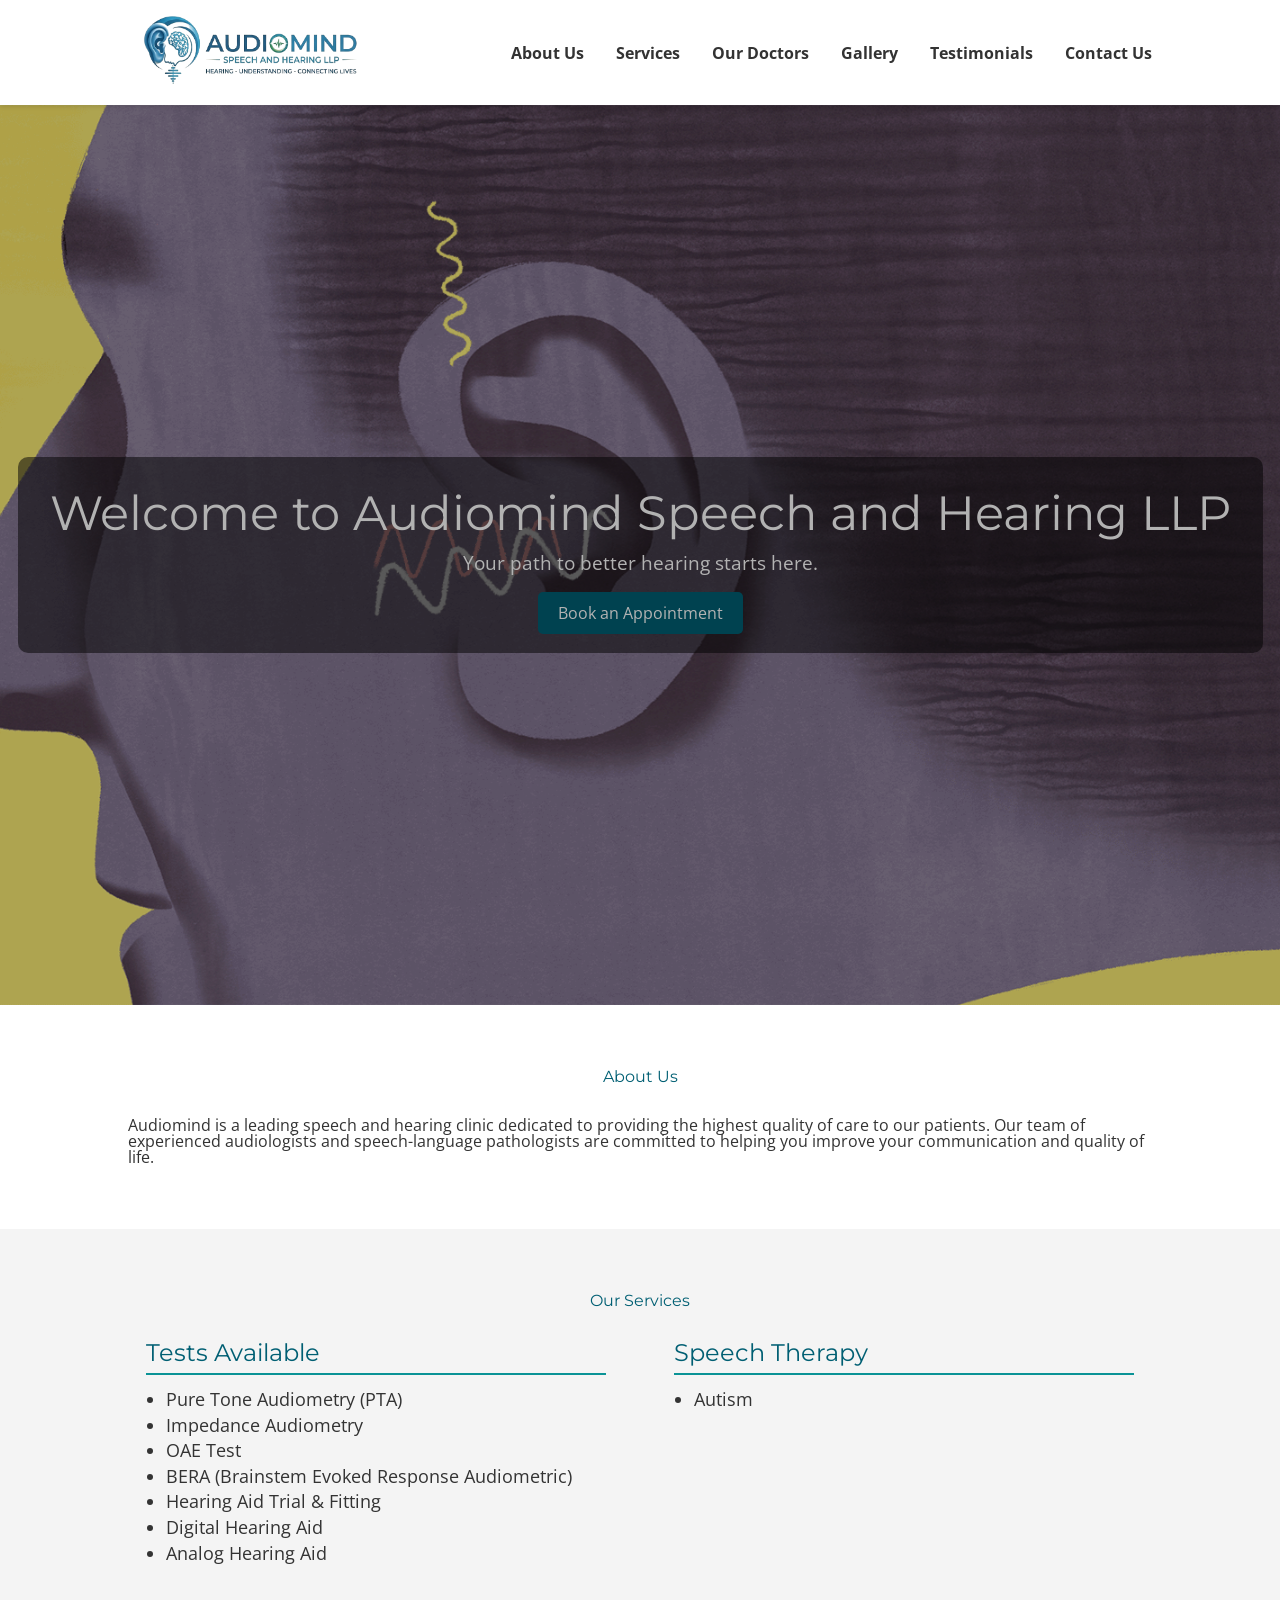
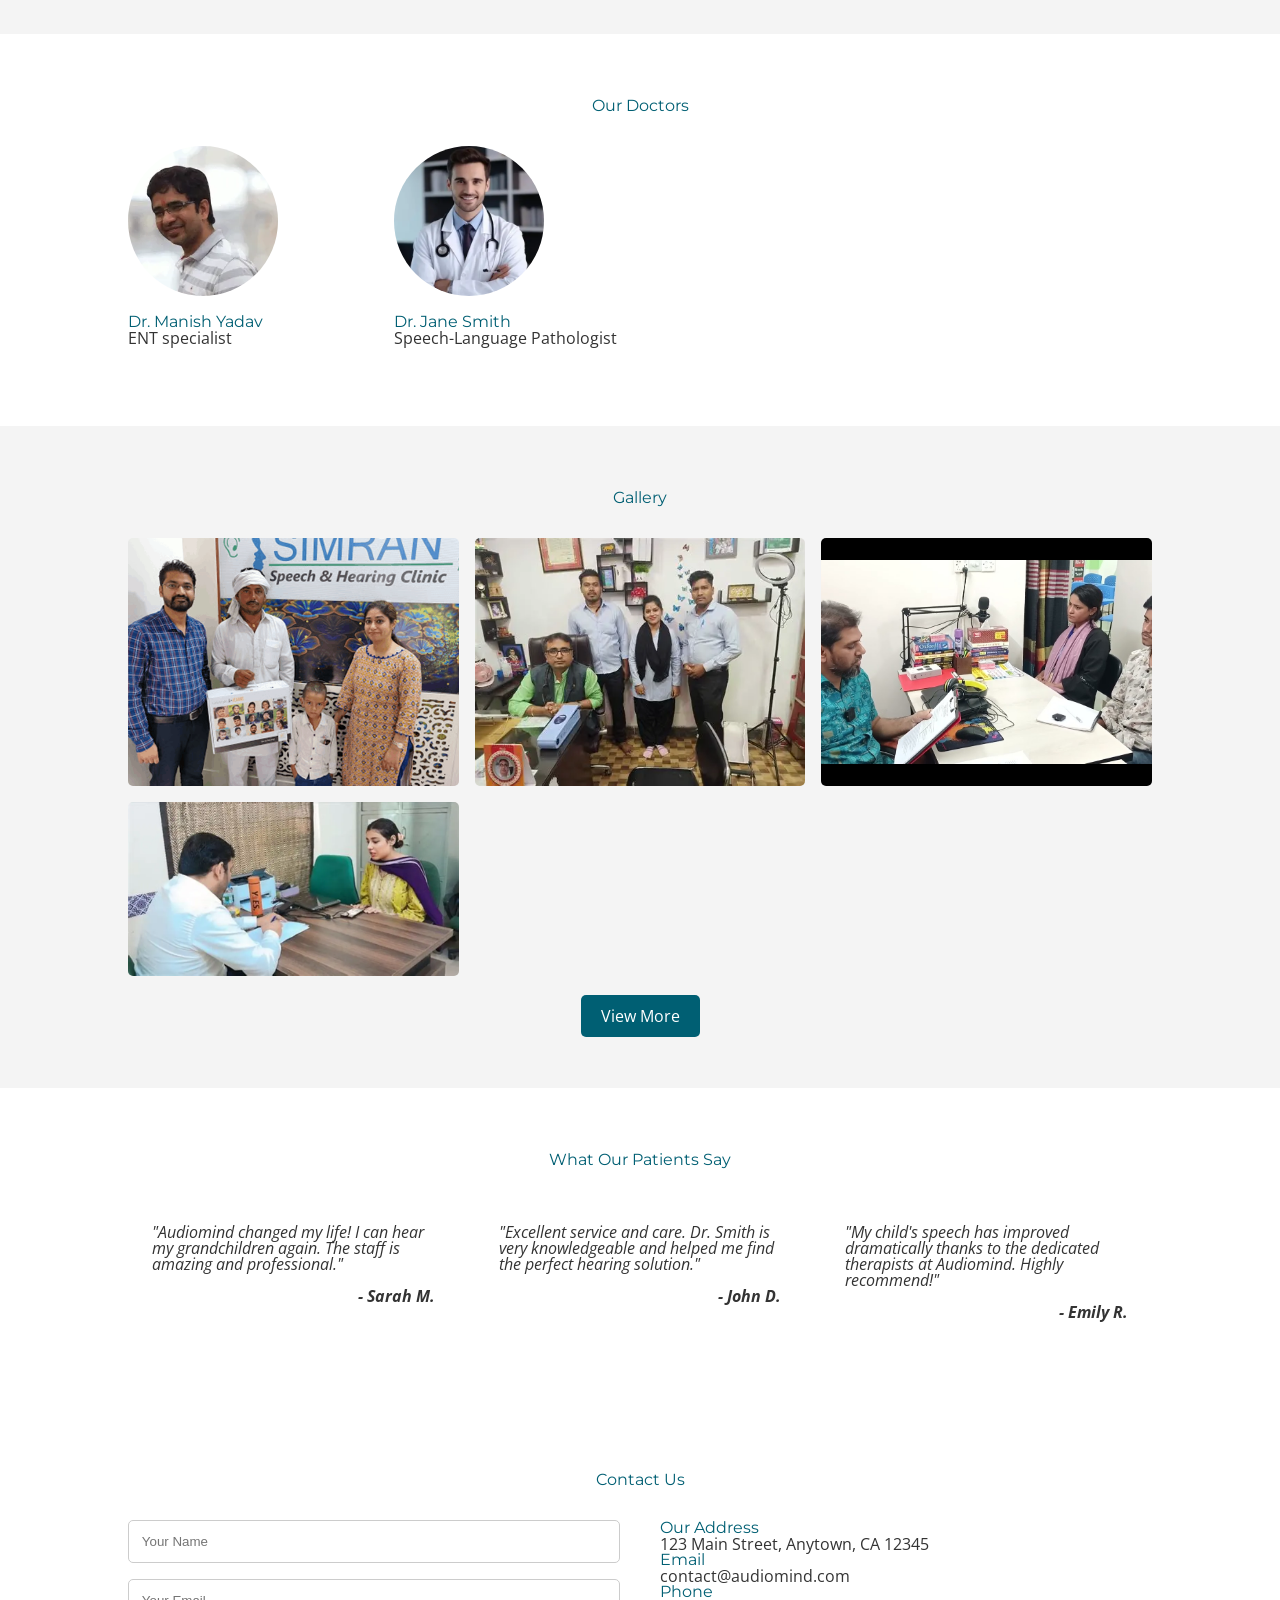
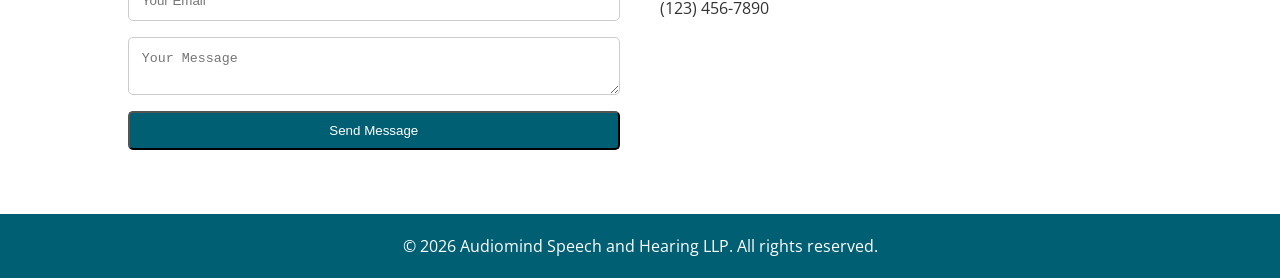
==== commit ab73bef6: "new changes" ====
--- a/index.html
+++ b/index.html
@@ -20,7 +20,7 @@
                 <li><a href="#about">About Us</a></li>
                 <li><a href="#services">Services</a></li>
                 <li><a href="#doctors">Our Doctors</a></li>
-                <li><a href="#gallery">Gallery</a></li>
+                <li><a href="/gallery">Gallery</a></li>
                 <li><a href="#testimonials">Testimonials</a></li>
                 <li><a href="#contact">Contact Us</a></li>
             </ul>
@@ -102,7 +102,7 @@
                     <img src="images/image4.png" alt="Gallery Image 4" class="gallery-img">
                 </div>
                 <div style="text-align: center; margin-top: 2rem;">
-                    <a href="gallery.html" class="btn">View More</a>
+                    <a href="/gallery" class="btn">View More</a>
                 </div>
             </div>
         </section>
@@ -163,6 +163,6 @@
         </div>
     </footer>
 
-    <script src="js/script.js"></script>
+    <script src="/js/script.js"></script>
 </body>
 </html>
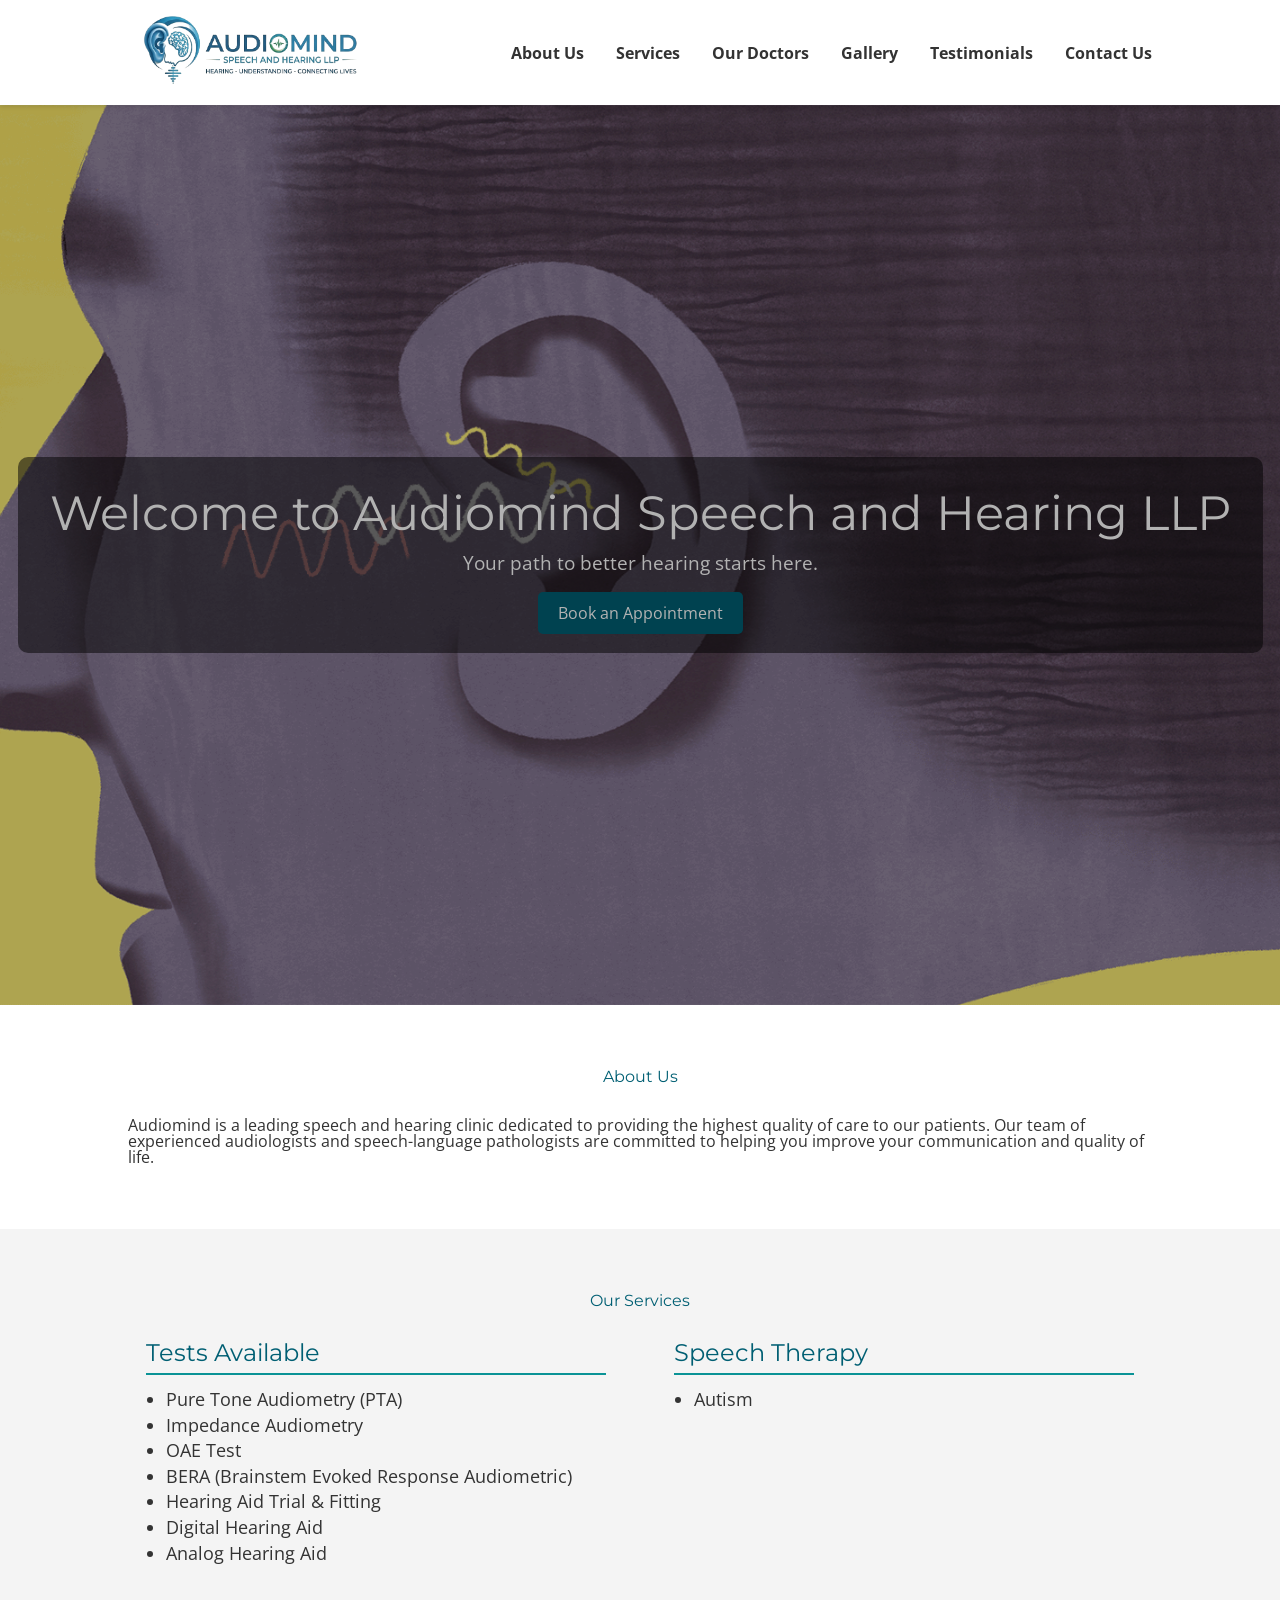
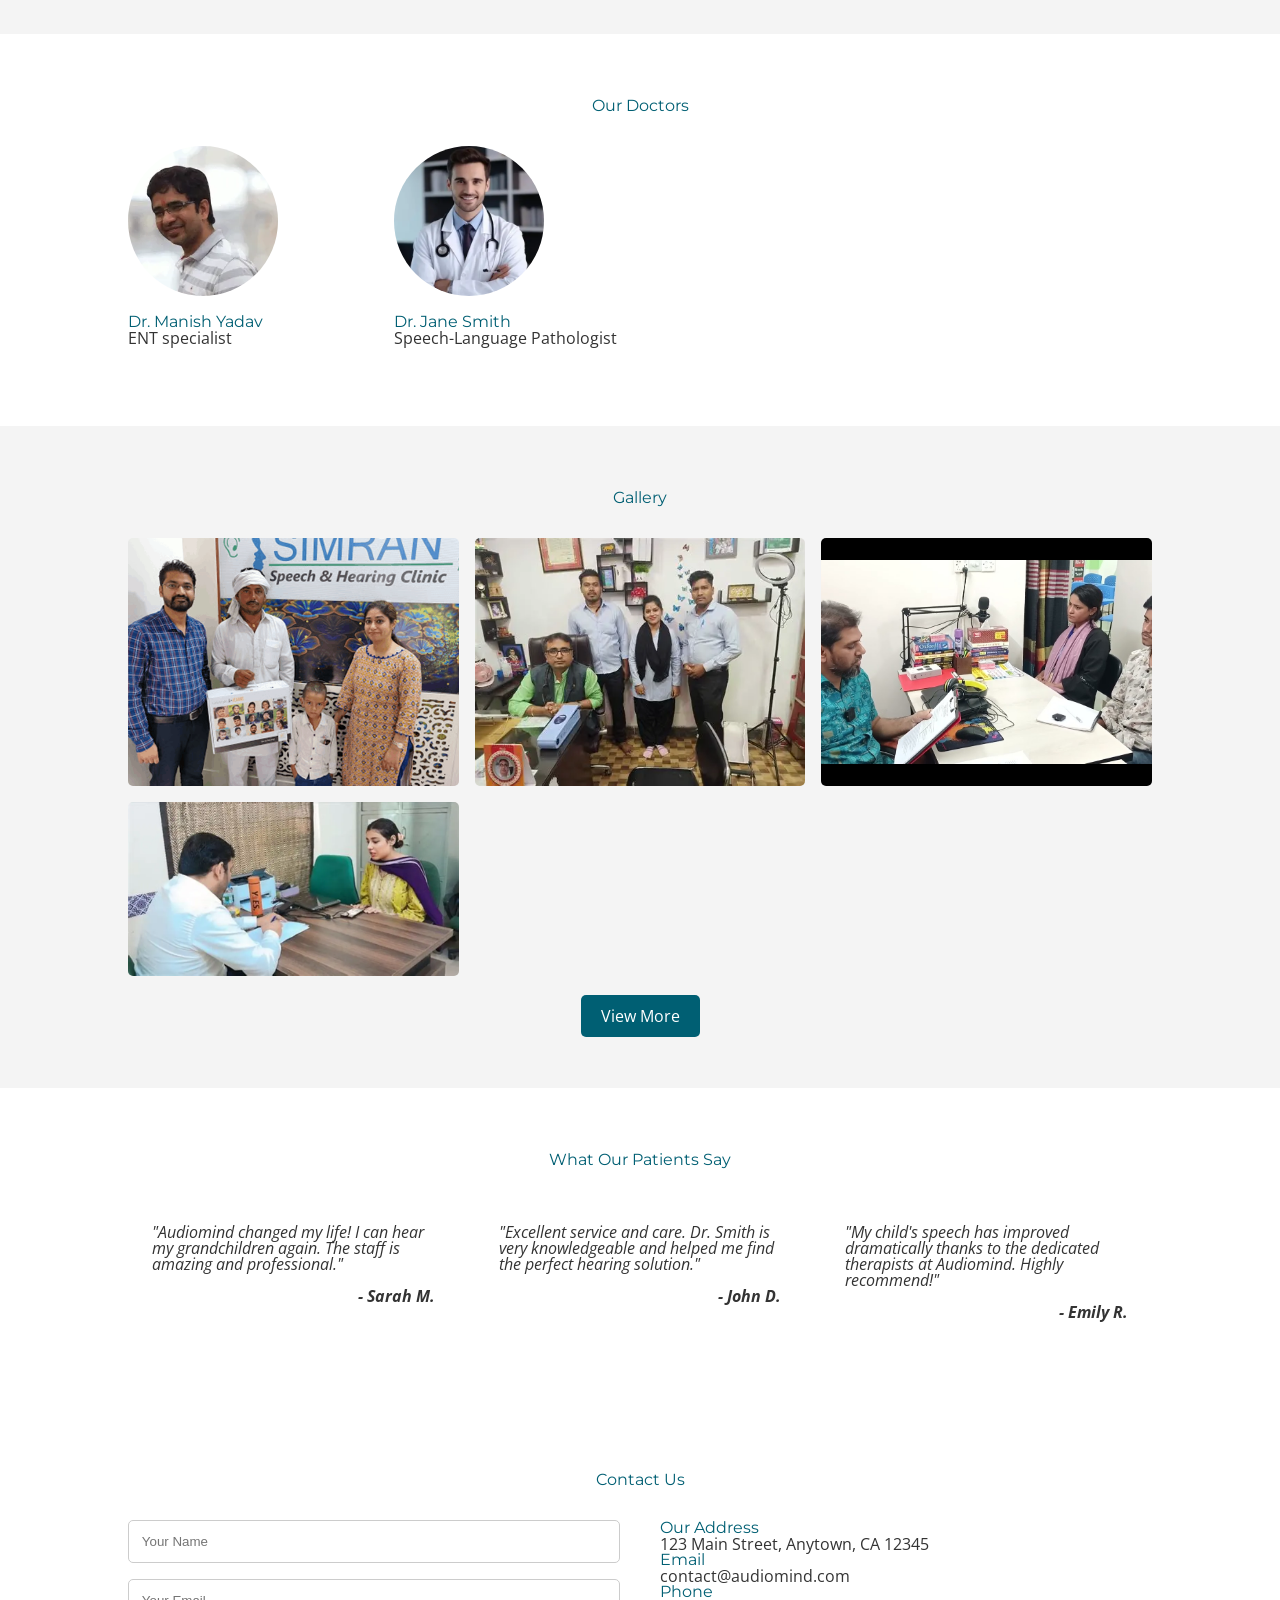
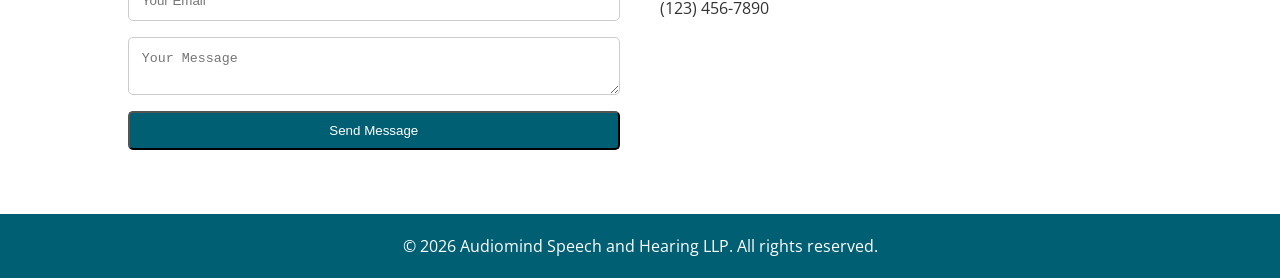
==== commit 7812a1c8: "UPDATE" ====
--- a/index.html
+++ b/index.html
@@ -20,7 +20,7 @@
                 <li><a href="#about">About Us</a></li>
                 <li><a href="#services">Services</a></li>
                 <li><a href="#doctors">Our Doctors</a></li>
-                <li><a href="/gallery">Gallery</a></li>
+                <li><a href="/AUDIOMIND/gallery/gallery.html">Gallery</a></li>
                 <li><a href="#testimonials">Testimonials</a></li>
                 <li><a href="#contact">Contact Us</a></li>
             </ul>
@@ -102,7 +102,7 @@
                     <img src="images/image4.png" alt="Gallery Image 4" class="gallery-img">
                 </div>
                 <div style="text-align: center; margin-top: 2rem;">
-                    <a href="/gallery" class="btn">View More</a>
+                    <a href="AUDIOMIND/gallery/gallery.html" class="btn">View More</a>
                 </div>
             </div>
         </section>
@@ -163,6 +163,6 @@
         </div>
     </footer>
 
-    <script src="/js/script.js"></script>
+    <script src="/AUDIOMIND/js/script.js"></script>
 </body>
 </html>
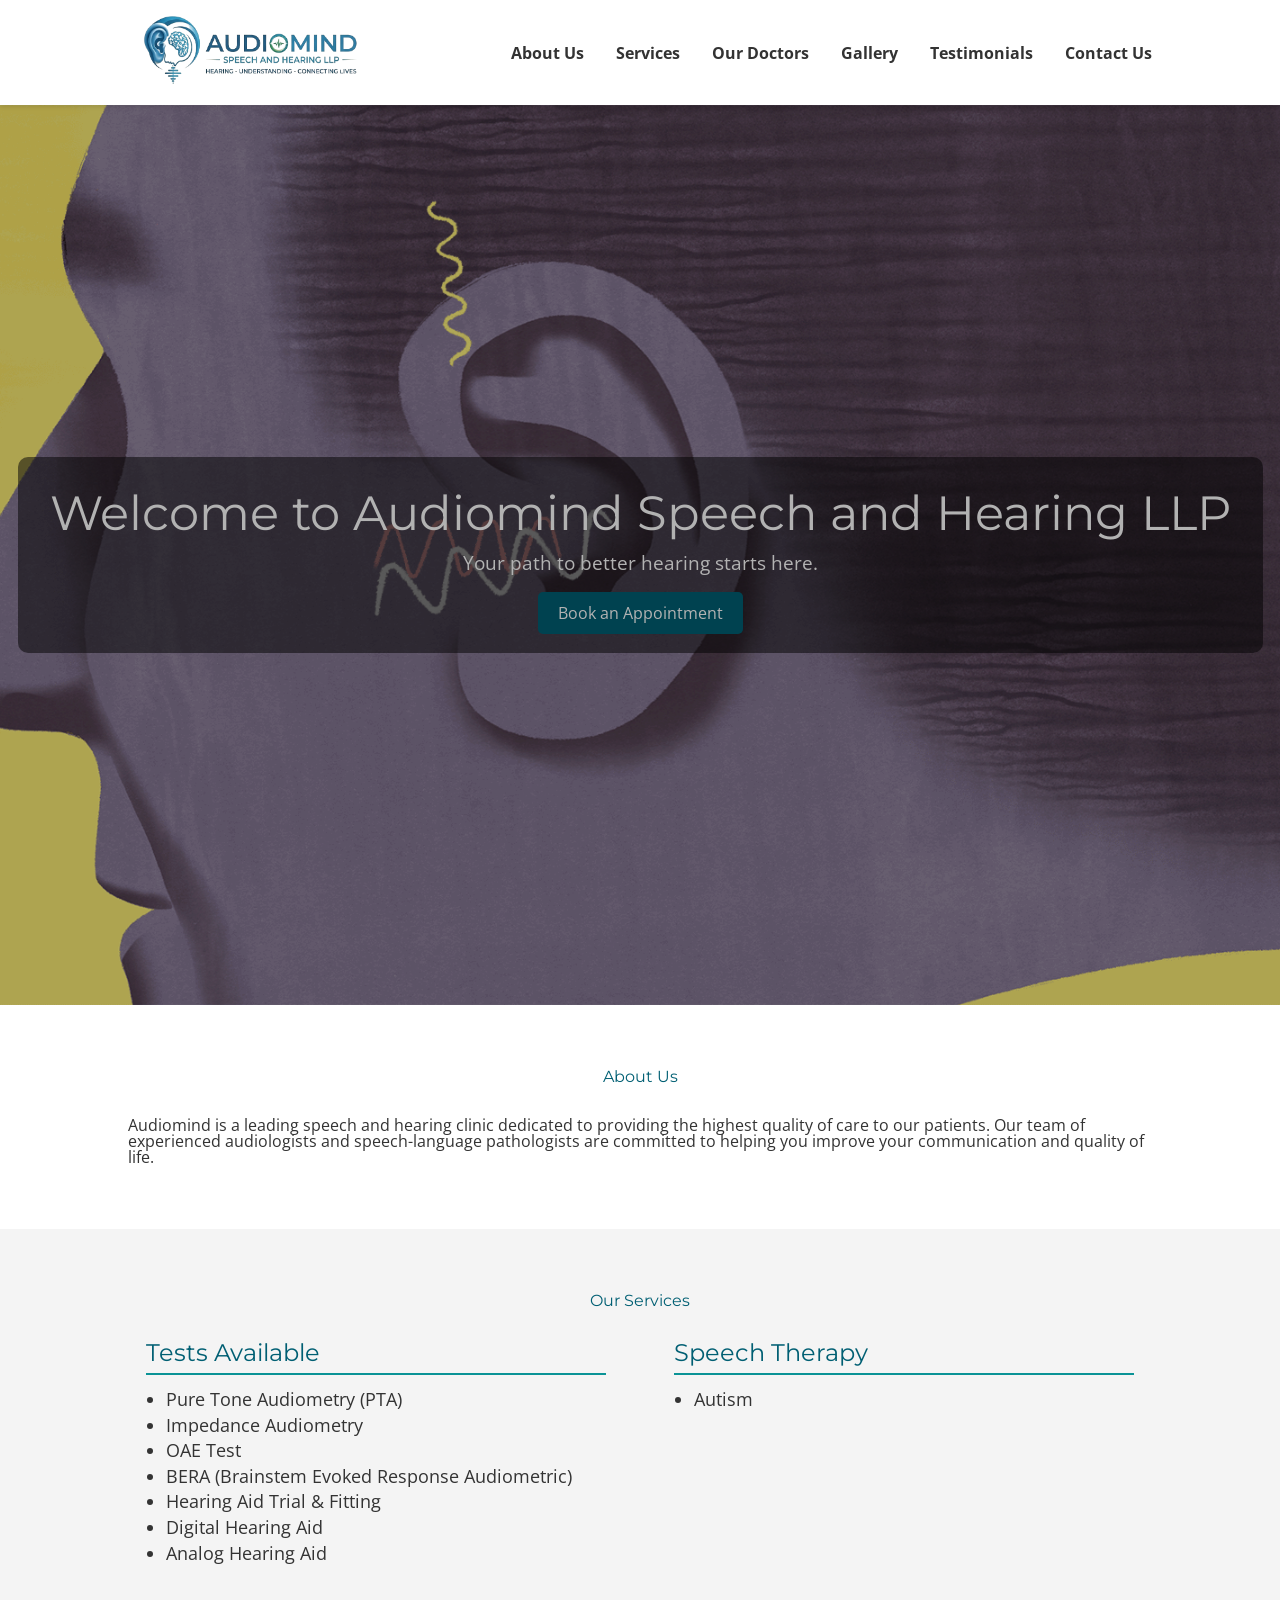
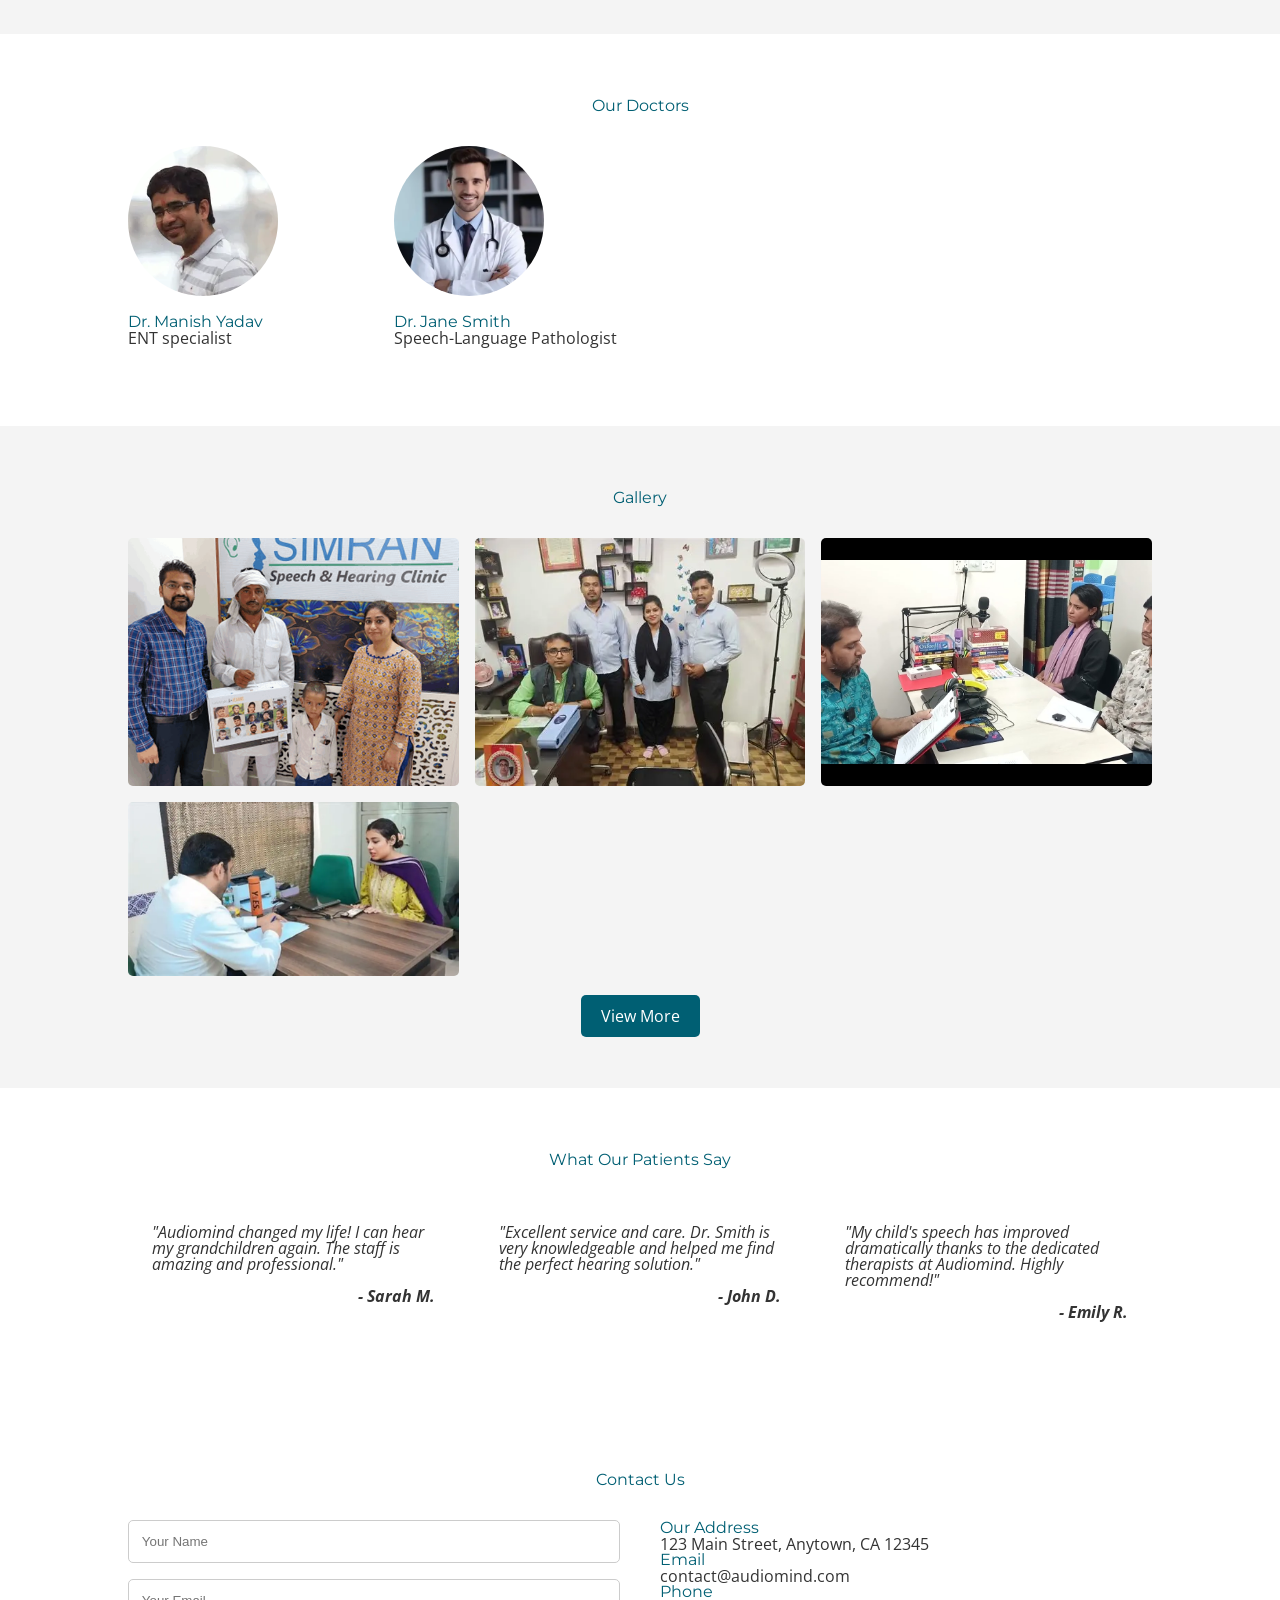
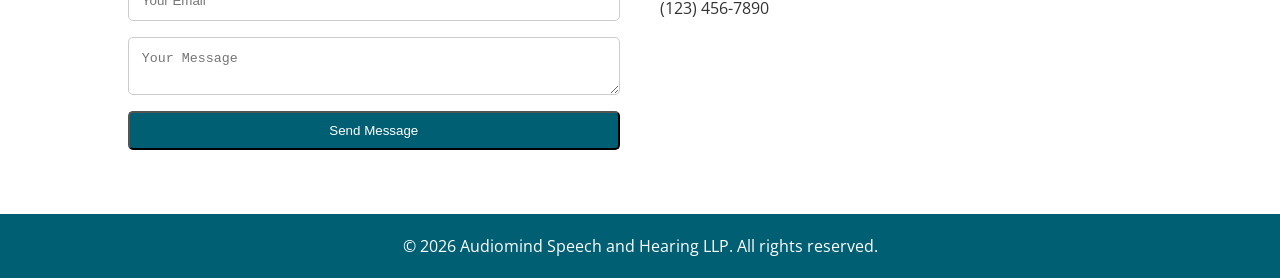
==== commit 36583f1a: "Fix HTML encoding issues in index.html" ====
--- a/index.html
+++ b/index.html
@@ -20,7 +20,7 @@
                 <li><a href="#about">About Us</a></li>
                 <li><a href="#services">Services</a></li>
                 <li><a href="#doctors">Our Doctors</a></li>
-                <li><a href="/AUDIOMIND/gallery/gallery.html">Gallery</a></li>
+                <li><a href="gallery.html">Gallery</a></li>
                 <li><a href="#testimonials">Testimonials</a></li>
                 <li><a href="#contact">Contact Us</a></li>
             </ul>
@@ -102,7 +102,7 @@
                     <img src="images/image4.png" alt="Gallery Image 4" class="gallery-img">
                 </div>
                 <div style="text-align: center; margin-top: 2rem;">
-                    <a href="AUDIOMIND/gallery/gallery.html" class="btn">View More</a>
+                    <a href="gallery.html" class="btn">View More</a>
                 </div>
             </div>
         </section>
@@ -165,4 +165,4 @@
 
     <script src="/AUDIOMIND/js/script.js"></script>
 </body>
-</html>+</html>
